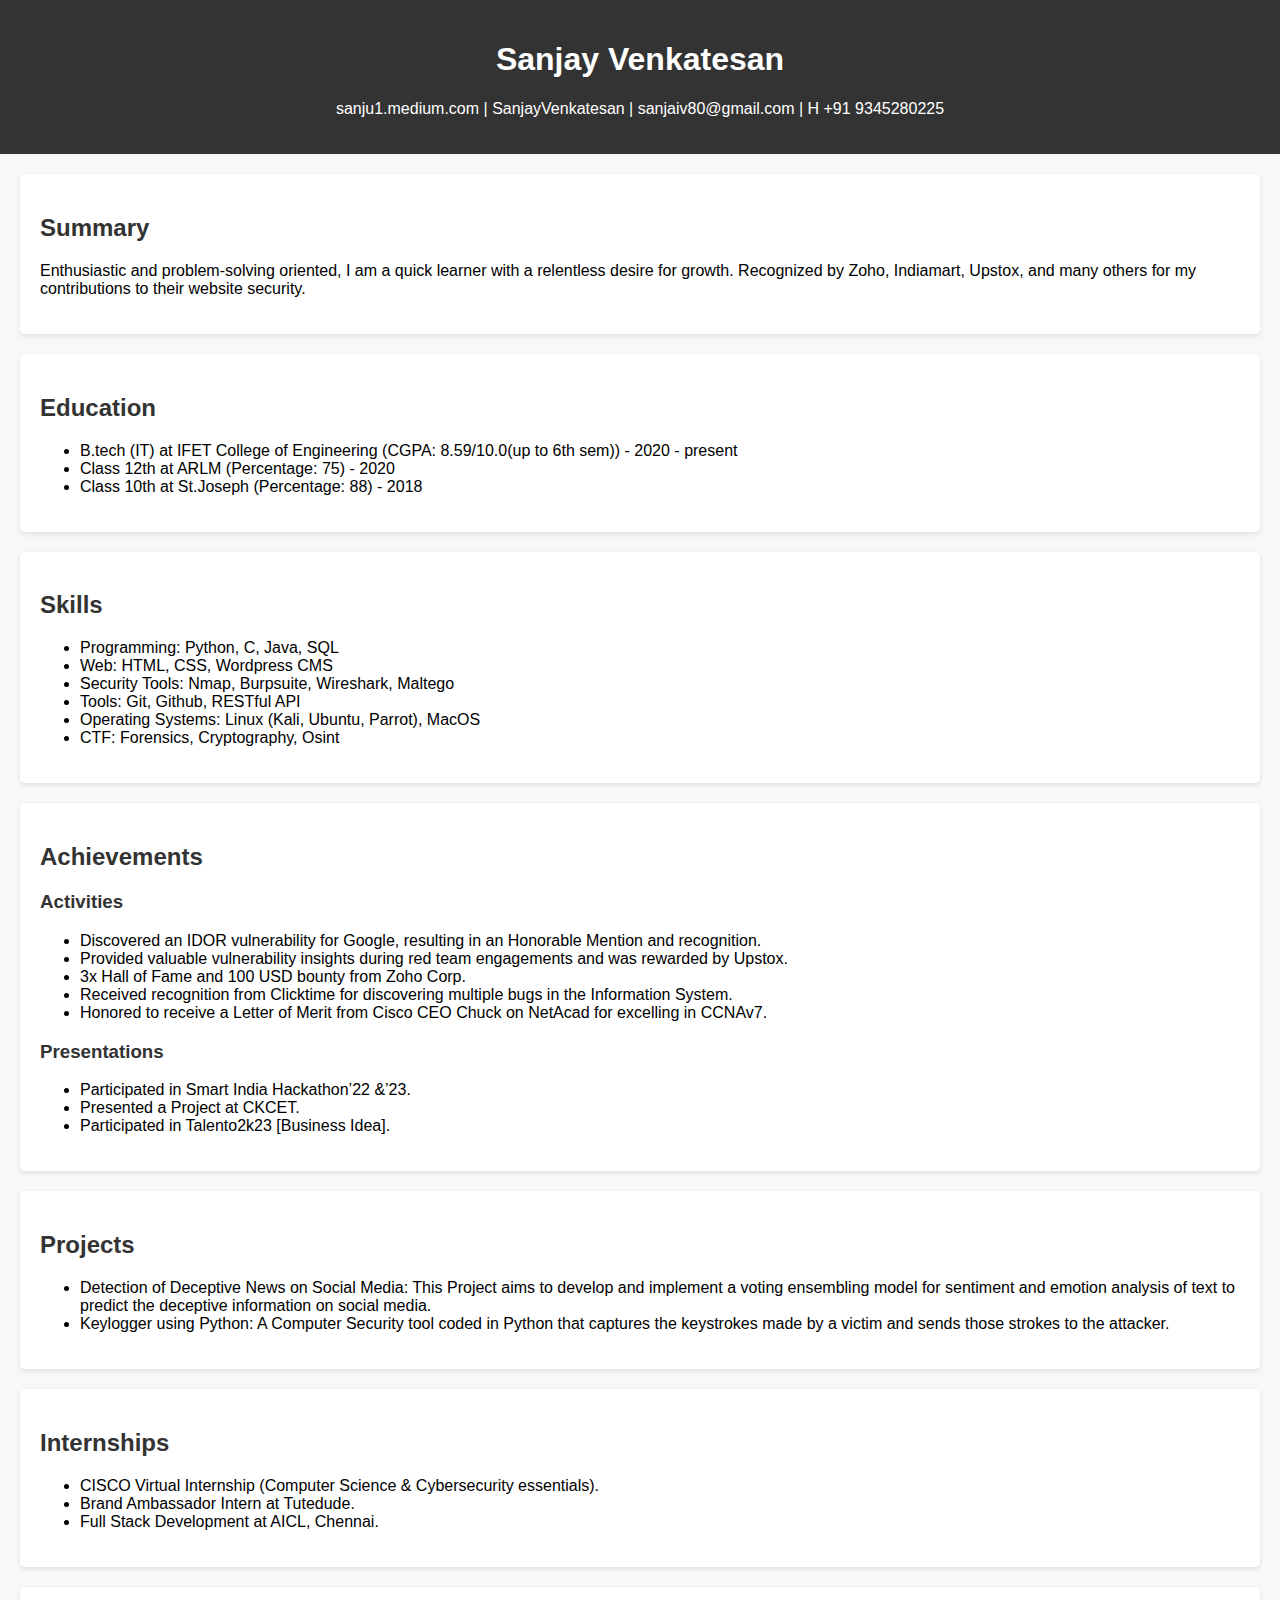
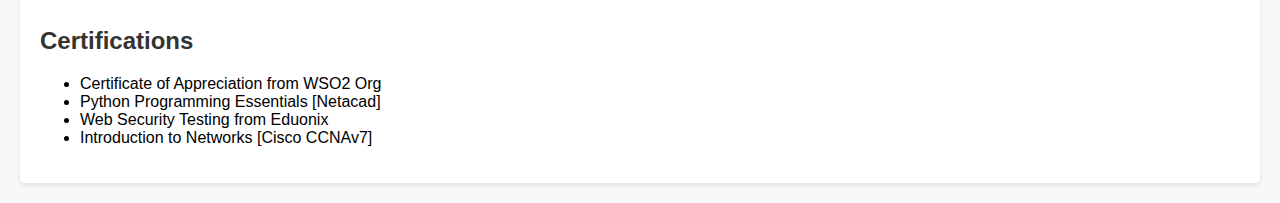
==== index.html @ ccb1d765 "Create index.html" ====
<!DOCTYPE html>
<html lang="en">

<head>
    <meta charset="UTF-8">
    <meta name="viewport" content="width=device-width, initial-scale=1.0">
    <title>Sanjay Venkatesan - Personal Website</title>
    <style>
        body {
            font-family: Arial, sans-serif;
            margin: 0;
            padding: 0;
            background-color: #f8f8f8;
        }

        header {
            background-color: #333;
            color: #fff;
            padding: 20px 0;
            text-align: center;
        }

        section {
            padding: 20px;
            margin: 20px;
            background-color: #fff;
            border-radius: 5px;
            box-shadow: 0 2px 5px rgba(0, 0, 0, 0.1);
        }

        h2 {
            color: #333;
        }

        .contact-info {
            list-style-type: none;
            padding: 0;
        }

        .achievement {
            margin-bottom: 10px;
        }

        .achievement h3 {
            color: #333;
        }
    </style>
</head>

<body>
    <header>
        <h1>Sanjay Venkatesan</h1>
        <p>sanju1.medium.com | SanjayVenkatesan | sanjaiv80@gmail.com | H +91 9345280225</p>
    </header>

    <section>
        <h2>Summary</h2>
        <p>Enthusiastic and problem-solving oriented, I am a quick learner with a relentless desire for growth. Recognized by Zoho, Indiamart, Upstox, and many others for my contributions to their website security.</p>
    </section>

    <section>
        <h2>Education</h2>
        <ul>
            <li>B.tech (IT) at IFET College of Engineering (CGPA: 8.59/10.0(up to 6th sem)) - 2020 - present</li>
            <li>Class 12th at ARLM (Percentage: 75) - 2020</li>
            <li>Class 10th at St.Joseph (Percentage: 88) - 2018</li>
        </ul>
    </section>

    <section>
        <h2>Skills</h2>
        <ul>
            <li>Programming: Python, C, Java, SQL</li>
            <li>Web: HTML, CSS, Wordpress CMS</li>
            <li>Security Tools: Nmap, Burpsuite, Wireshark, Maltego</li>
            <li>Tools: Git, Github, RESTful API</li>
            <li>Operating Systems: Linux (Kali, Ubuntu, Parrot), MacOS</li>
            <li>CTF: Forensics, Cryptography, Osint</li>
        </ul>
    </section>

    <section>
        <h2>Achievements</h2>
        <div class="achievement">
            <h3>Activities</h3>
            <ul>
                <li>Discovered an IDOR vulnerability for Google, resulting in an Honorable Mention and recognition.</li>
                <li>Provided valuable vulnerability insights during red team engagements and was rewarded by Upstox.</li>
                <li>3x Hall of Fame and 100 USD bounty from Zoho Corp.</li>
                <li>Received recognition from Clicktime for discovering multiple bugs in the Information System.</li>
                <li>Honored to receive a Letter of Merit from Cisco CEO Chuck on NetAcad for excelling in CCNAv7.</li>
            </ul>
        </div>
        <div class="achievement">
            <h3>Presentations</h3>
            <ul>
                <li>Participated in Smart India Hackathon’22 &’23.</li>
                <li>Presented a Project at CKCET.</li>
                <li>Participated in Talento2k23 [Business Idea].</li>
            </ul>
        </div>
    </section>

    <section>
        <h2>Projects</h2>
        <ul>
            <li>Detection of Deceptive News on Social Media: This Project aims to develop and implement a voting ensembling model for sentiment and emotion analysis of text to predict the deceptive information on social media.</li>
            <li>Keylogger using Python: A Computer Security tool coded in Python that captures the keystrokes made by a victim and sends those strokes to the attacker.</li>
        </ul>
    </section>

    <section>
        <h2>Internships</h2>
        <ul>
            <li>CISCO Virtual Internship (Computer Science & Cybersecurity essentials).</li>
            <li>Brand Ambassador Intern at Tutedude.</li>
            <li>Full Stack Development at AICL, Chennai.</li>
        </ul>
    </section>

    <section>
        <h2>Certifications</h2>
        <ul>
            <li>Certificate of Appreciation from WSO2 Org</li>
            <li>Python Programming Essentials [Netacad]</li>
            <li>Web Security Testing from Eduonix</li>
            <li>Introduction to Networks [Cisco CCNAv7]</li>
        </ul>
    </section>
</body>

</html>
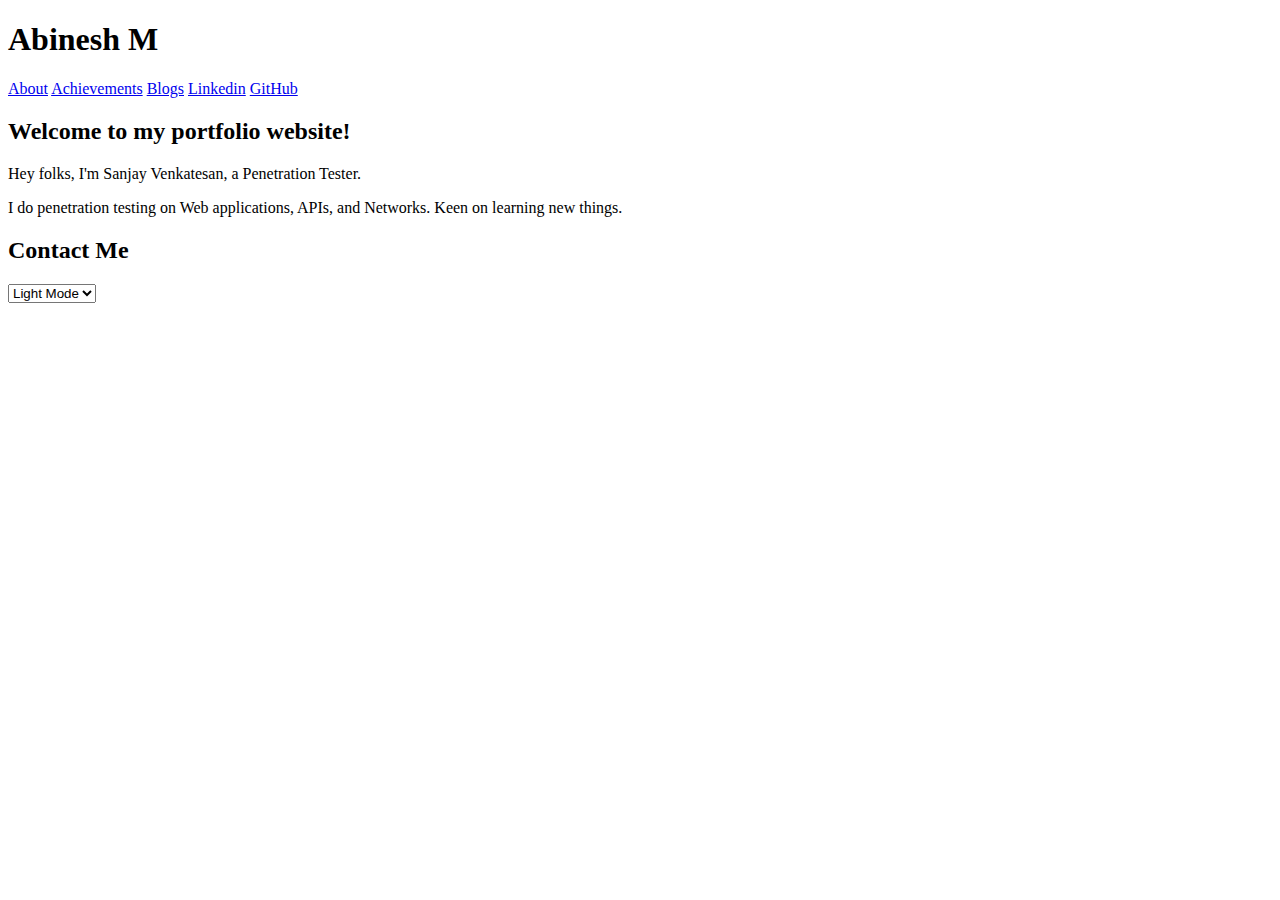
==== commit 7b38f2b7: "Update index.html" ====
--- a/index.html
+++ b/index.html
@@ -1,132 +1,42 @@
 <!DOCTYPE html>
 <html lang="en">
+<head>
+  <meta charset="UTF-8">
+  <meta name="viewport" content="width=device-width, initial-scale=1.0">
+  <title>Abinesh M Portfolio</title>
+  <link rel="stylesheet" href="style.css">
+</head>
+<body>
+  <header>
+    <h1>Abinesh M</h1>
+    <nav>
+      <a href="about.html">About</a>
+      <a href="achievements.html">Achievements</a>
+      <a href="https://sanju1.medium.com">Blogs</a>
+      <a href="https://www.linkedin.com/in/sanjay-venkatesan-5a478220b/">Linkedin</a>
+      <a href="https://github.com/sanjayvenkatesan1?tab=repositories">GitHub</a>
+    </nav>
+  </header>
 
-<head>
-    <meta charset="UTF-8">
-    <meta name="viewport" content="width=device-width, initial-scale=1.0">
-    <title>Sanjay Venkatesan - Personal Website</title>
-    <style>
-        body {
-            font-family: Arial, sans-serif;
-            margin: 0;
-            padding: 0;
-            background-color: #f8f8f8;
-        }
+  <main>
+    <section class="intro">
+      <h2>Welcome to my portfolio website!</h2>
+      <p>Hey folks, I'm Sanjay Venkatesan, a Penetration Tester.</p>
+      <p>I do penetration testing on Web applications, APIs, and Networks. Keen on learning new things.</p>
+    </section>
+    <section class="contact">
+      <h2>Contact Me</h2>
+      </section>
+  </main>
 
-        header {
-            background-color: #333;
-            color: #fff;
-            padding: 20px 0;
-            text-align: center;
-        }
+  <footer>
+    <select id="color-mode">
+      <option value="light">Light Mode</option>
+      <option value="dark">Dark Mode</option>
+    </select>
+  </footer>
 
-        section {
-            padding: 20px;
-            margin: 20px;
-            background-color: #fff;
-            border-radius: 5px;
-            box-shadow: 0 2px 5px rgba(0, 0, 0, 0.1);
-        }
+  <script src="script.js"></script>
+</body>
+</html>
 
-        h2 {
-            color: #333;
-        }
-
-        .contact-info {
-            list-style-type: none;
-            padding: 0;
-        }
-
-        .achievement {
-            margin-bottom: 10px;
-        }
-
-        .achievement h3 {
-            color: #333;
-        }
-    </style>
-</head>
-
-<body>
-    <header>
-        <h1>Sanjay Venkatesan</h1>
-        <p>sanju1.medium.com | SanjayVenkatesan | sanjaiv80@gmail.com | H +91 9345280225</p>
-    </header>
-
-    <section>
-        <h2>Summary</h2>
-        <p>Enthusiastic and problem-solving oriented, I am a quick learner with a relentless desire for growth. Recognized by Zoho, Indiamart, Upstox, and many others for my contributions to their website security.</p>
-    </section>
-
-    <section>
-        <h2>Education</h2>
-        <ul>
-            <li>B.tech (IT) at IFET College of Engineering (CGPA: 8.59/10.0(up to 6th sem)) - 2020 - present</li>
-            <li>Class 12th at ARLM (Percentage: 75) - 2020</li>
-            <li>Class 10th at St.Joseph (Percentage: 88) - 2018</li>
-        </ul>
-    </section>
-
-    <section>
-        <h2>Skills</h2>
-        <ul>
-            <li>Programming: Python, C, Java, SQL</li>
-            <li>Web: HTML, CSS, Wordpress CMS</li>
-            <li>Security Tools: Nmap, Burpsuite, Wireshark, Maltego</li>
-            <li>Tools: Git, Github, RESTful API</li>
-            <li>Operating Systems: Linux (Kali, Ubuntu, Parrot), MacOS</li>
-            <li>CTF: Forensics, Cryptography, Osint</li>
-        </ul>
-    </section>
-
-    <section>
-        <h2>Achievements</h2>
-        <div class="achievement">
-            <h3>Activities</h3>
-            <ul>
-                <li>Discovered an IDOR vulnerability for Google, resulting in an Honorable Mention and recognition.</li>
-                <li>Provided valuable vulnerability insights during red team engagements and was rewarded by Upstox.</li>
-                <li>3x Hall of Fame and 100 USD bounty from Zoho Corp.</li>
-                <li>Received recognition from Clicktime for discovering multiple bugs in the Information System.</li>
-                <li>Honored to receive a Letter of Merit from Cisco CEO Chuck on NetAcad for excelling in CCNAv7.</li>
-            </ul>
-        </div>
-        <div class="achievement">
-            <h3>Presentations</h3>
-            <ul>
-                <li>Participated in Smart India Hackathon’22 &’23.</li>
-                <li>Presented a Project at CKCET.</li>
-                <li>Participated in Talento2k23 [Business Idea].</li>
-            </ul>
-        </div>
-    </section>
-
-    <section>
-        <h2>Projects</h2>
-        <ul>
-            <li>Detection of Deceptive News on Social Media: This Project aims to develop and implement a voting ensembling model for sentiment and emotion analysis of text to predict the deceptive information on social media.</li>
-            <li>Keylogger using Python: A Computer Security tool coded in Python that captures the keystrokes made by a victim and sends those strokes to the attacker.</li>
-        </ul>
-    </section>
-
-    <section>
-        <h2>Internships</h2>
-        <ul>
-            <li>CISCO Virtual Internship (Computer Science & Cybersecurity essentials).</li>
-            <li>Brand Ambassador Intern at Tutedude.</li>
-            <li>Full Stack Development at AICL, Chennai.</li>
-        </ul>
-    </section>
-
-    <section>
-        <h2>Certifications</h2>
-        <ul>
-            <li>Certificate of Appreciation from WSO2 Org</li>
-            <li>Python Programming Essentials [Netacad]</li>
-            <li>Web Security Testing from Eduonix</li>
-            <li>Introduction to Networks [Cisco CCNAv7]</li>
-        </ul>
-    </section>
-</body>
-
-</html>
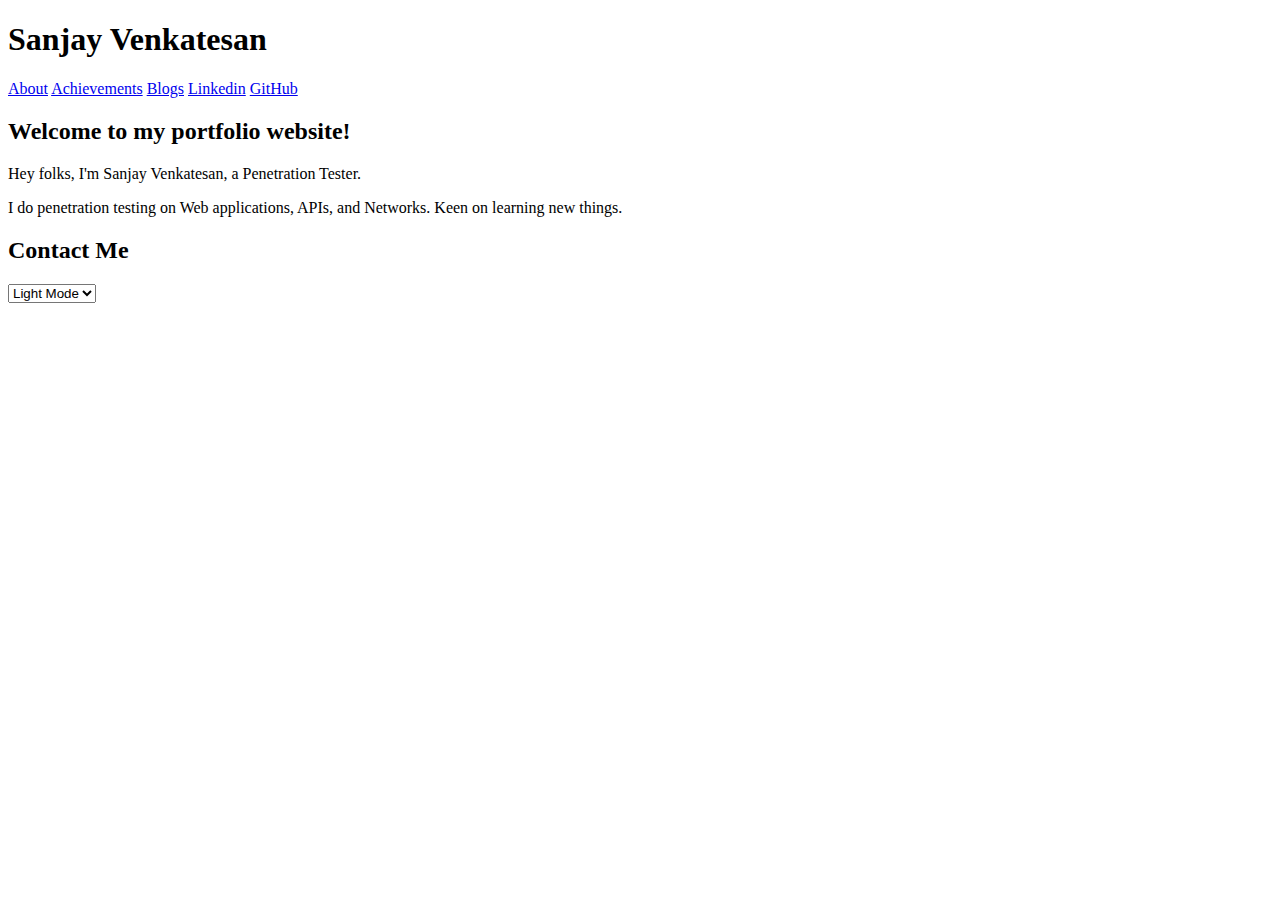
==== commit 2dba422c: "Update index.html" ====
--- a/index.html
+++ b/index.html
@@ -3,12 +3,12 @@
 <head>
   <meta charset="UTF-8">
   <meta name="viewport" content="width=device-width, initial-scale=1.0">
-  <title>Abinesh M Portfolio</title>
-  <link rel="stylesheet" href="style.css">
+  <title>Sanjay Venkatesan Portfolio</title>
+  <link rel="stylesheet" href="/css/style.css">
 </head>
 <body>
   <header>
-    <h1>Abinesh M</h1>
+    <h1>Sanjay Venkatesan</h1>
     <nav>
       <a href="about.html">About</a>
       <a href="achievements.html">Achievements</a>
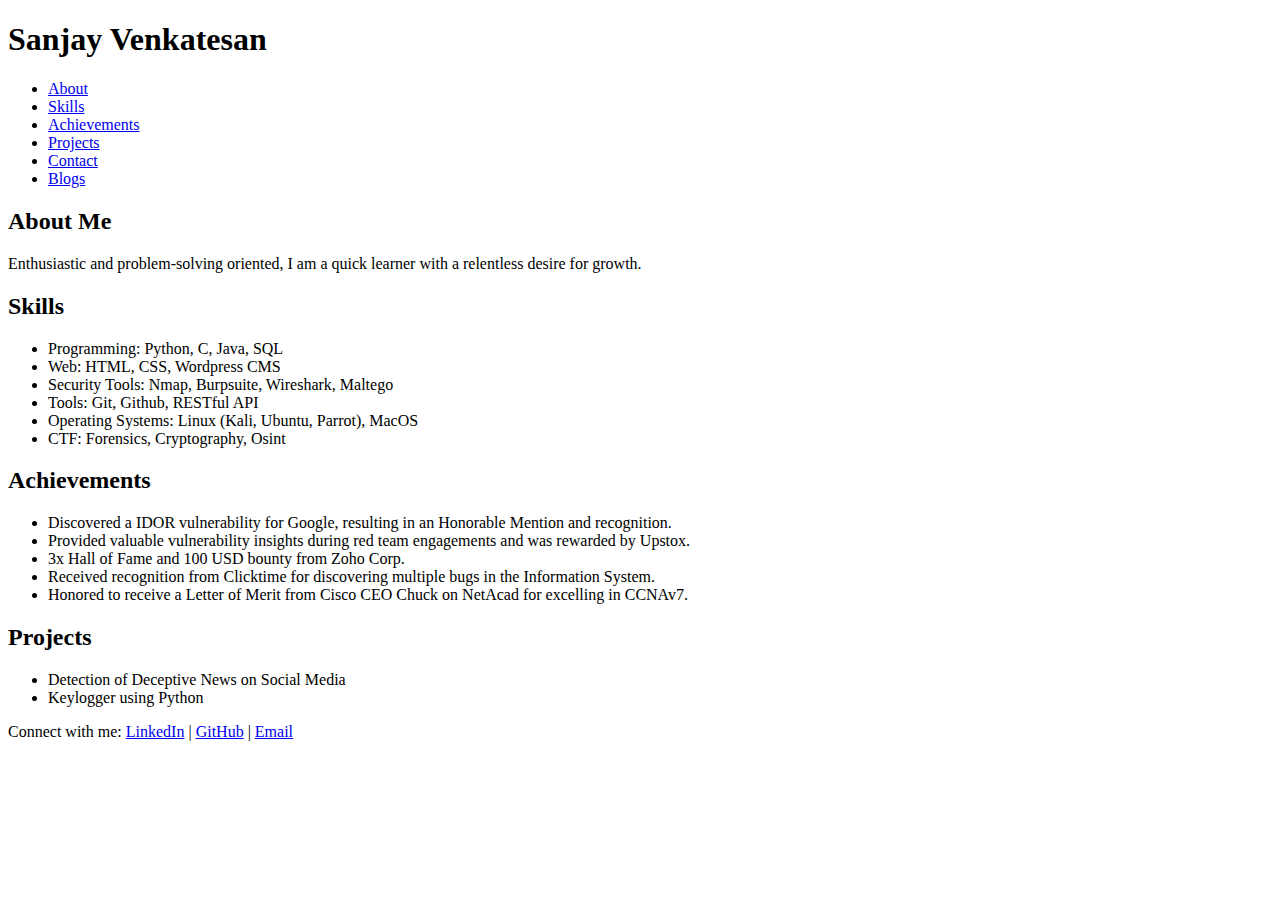
==== commit ce5b3614: "Update index.html" ====
--- a/index.html
+++ b/index.html
@@ -1,42 +1,82 @@
 <!DOCTYPE html>
 <html lang="en">
+
 <head>
-  <meta charset="UTF-8">
-  <meta name="viewport" content="width=device-width, initial-scale=1.0">
-  <title>Sanjay Venkatesan Portfolio</title>
-  <link rel="stylesheet" href="/css/style.css">
+    <meta charset="UTF-8">
+    <meta name="viewport" content="width=device-width, initial-scale=1.0">
+    <title>Sanjay Venkatesan - Portfolio</title>
+    <link rel="stylesheet" href="styles.css">
 </head>
+
 <body>
-  <header>
-    <h1>Sanjay Venkatesan</h1>
-    <nav>
-      <a href="about.html">About</a>
-      <a href="achievements.html">Achievements</a>
-      <a href="https://sanju1.medium.com">Blogs</a>
-      <a href="https://www.linkedin.com/in/sanjay-venkatesan-5a478220b/">Linkedin</a>
-      <a href="https://github.com/sanjayvenkatesan1?tab=repositories">GitHub</a>
-    </nav>
-  </header>
+    <header>
+        <div class="container">
+            <h1>Sanjay Venkatesan</h1>
+            <nav>
+                <ul>
+                    <li><a href="#about">About</a></li>
+                    <li><a href="#skills">Skills</a></li>
+                    <li><a href="#achievements">Achievements</a></li>
+                    <li><a href="#projects">Projects</a></li>
+                    <li><a href="contact.html">Contact</a></li>
+                    <li><a href="blogs.html">Blogs</a></li>
+                </ul>
+            </nav>
+        </div>
+    </header>
+    
+    <main>
+        <section id="about">
+            <div class="container">
+                <h2>About Me</h2>
+                <p>Enthusiastic and problem-solving oriented, I am a quick learner with a relentless desire for growth.</p>
+            </div>
+        </section>
+        
+        <section id="skills">
+            <div class="container">
+                <h2>Skills</h2>
+                <ul>
+                    <li>Programming: Python, C, Java, SQL</li>
+                    <li>Web: HTML, CSS, Wordpress CMS</li>
+                    <li>Security Tools: Nmap, Burpsuite, Wireshark, Maltego</li>
+                    <li>Tools: Git, Github, RESTful API</li>
+                    <li>Operating Systems: Linux (Kali, Ubuntu, Parrot), MacOS</li>
+                    <li>CTF: Forensics, Cryptography, Osint</li>
+                </ul>
+            </div>
+        </section>
 
-  <main>
-    <section class="intro">
-      <h2>Welcome to my portfolio website!</h2>
-      <p>Hey folks, I'm Sanjay Venkatesan, a Penetration Tester.</p>
-      <p>I do penetration testing on Web applications, APIs, and Networks. Keen on learning new things.</p>
-    </section>
-    <section class="contact">
-      <h2>Contact Me</h2>
-      </section>
-  </main>
+        <section id="achievements">
+            <div class="container">
+                <h2>Achievements</h2>
+                <ul>
+                    <li>Discovered a IDOR vulnerability for Google, resulting in an Honorable Mention and recognition.</li>
+                    <li>Provided valuable vulnerability insights during red team engagements and was rewarded by Upstox.</li>
+                    <li>3x Hall of Fame and 100 USD bounty from Zoho Corp.</li>
+                    <li>Received recognition from Clicktime for discovering multiple bugs in the Information System.</li>
+                    <li>Honored to receive a Letter of Merit from Cisco CEO Chuck on NetAcad for excelling in CCNAv7.</li>
+                </ul>
+                <!-- You can add snaps of your bounties here -->
+            </div>
+        </section>
 
-  <footer>
-    <select id="color-mode">
-      <option value="light">Light Mode</option>
-      <option value="dark">Dark Mode</option>
-    </select>
-  </footer>
+        <section id="projects">
+            <div class="container">
+                <h2>Projects</h2>
+                <ul>
+                    <li>Detection of Deceptive News on Social Media</li>
+                    <li>Keylogger using Python</li>
+                </ul>
+            </div>
+        </section>
+    </main>
+    
+    <footer>
+        <div class="container">
+            <p>Connect with me: <a href="https://www.linkedin.com/in/SanjayVenkatesan">LinkedIn</a> | <a href="https://github.com/SanjayVenkatesan">GitHub</a> | <a href="mailto:sanjaiv80@gmail.com">Email</a></p>
+        </div>
+    </footer>
+</body>
 
-  <script src="script.js"></script>
-</body>
 </html>
-
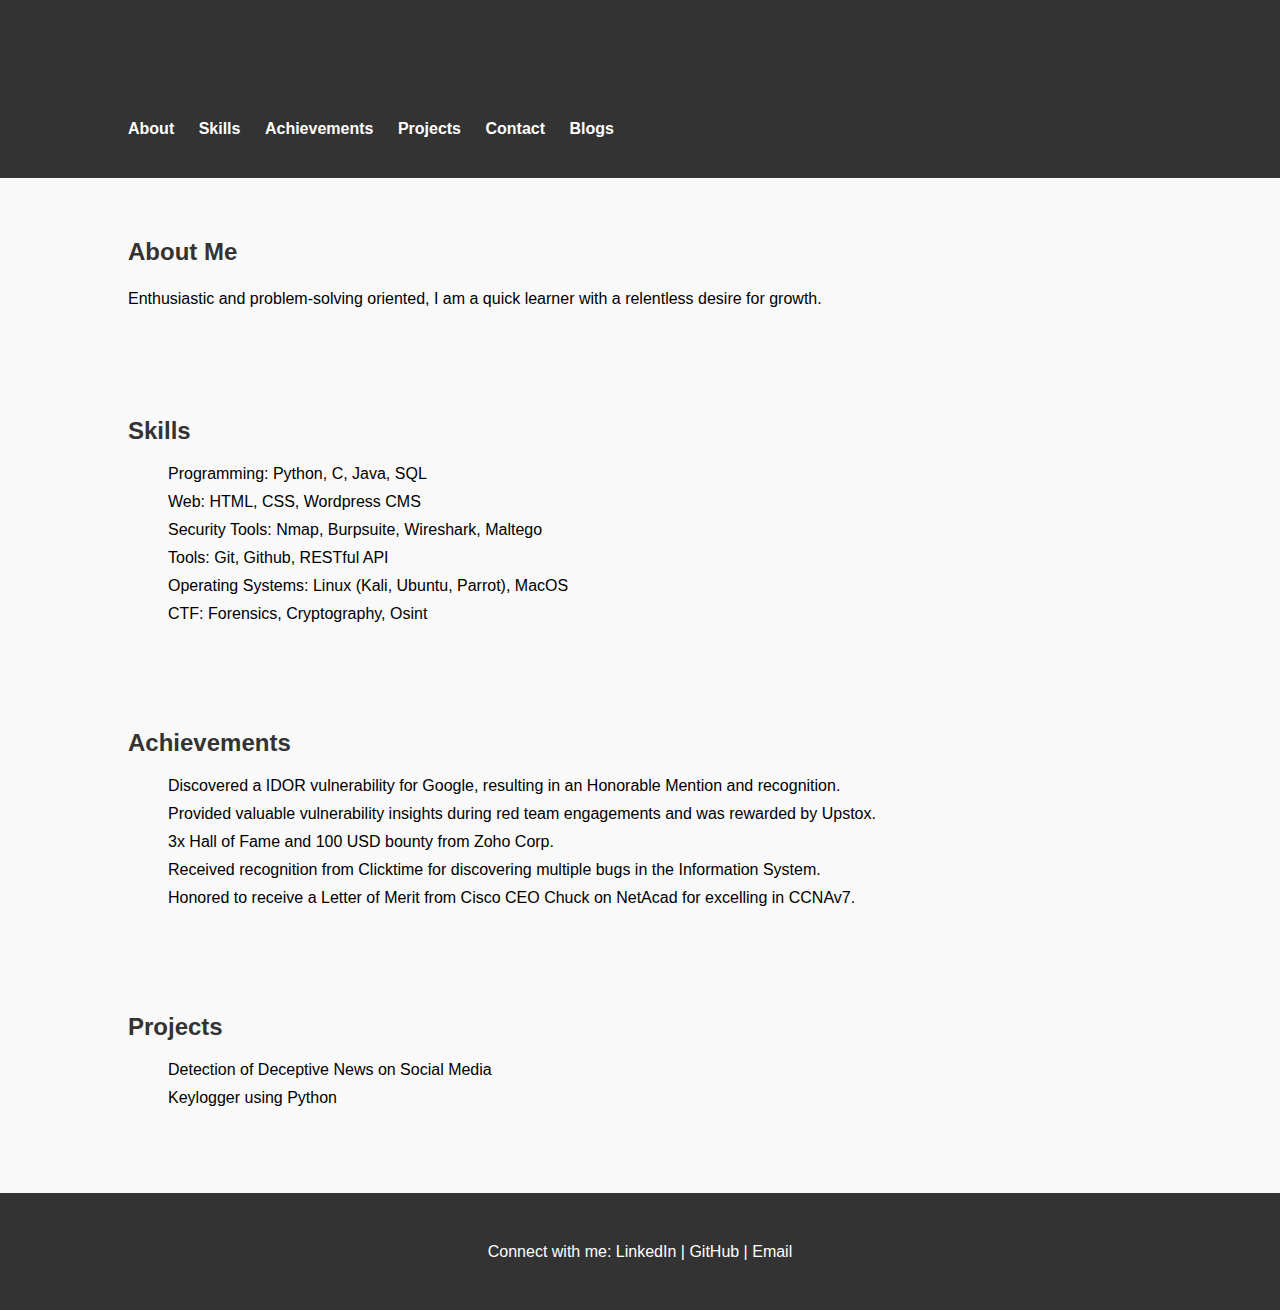
==== commit 277de972: "Update index.html" ====
--- a/index.html
+++ b/index.html
@@ -5,7 +5,7 @@
     <meta charset="UTF-8">
     <meta name="viewport" content="width=device-width, initial-scale=1.0">
     <title>Sanjay Venkatesan - Portfolio</title>
-    <link rel="stylesheet" href="styles.css">
+    <link rel="stylesheet" href="css/styles.css">
 </head>
 
 <body>
--- a/css/styles.css
+++ b/css/styles.css
@@ -0,0 +1,76 @@
+/* Stylesheet for all pages */
+
+body {
+    font-family: 'Arial', sans-serif;
+    margin: 0;
+    padding: 0;
+    background-color: #f9f9f9;
+}
+
+.container {
+    width: 80%;
+    margin: 0 auto;
+    padding: 20px;
+}
+
+header {
+    background-color: #333;
+    color: #fff;
+    padding: 20px 0;
+}
+
+header nav ul {
+    list-style-type: none;
+    padding: 0;
+    margin: 0;
+}
+
+header nav ul li {
+    display: inline;
+    margin-right: 20px;
+}
+
+header nav ul li a {
+    color: #fff;
+    text-decoration: none;
+    font-weight: bold;
+}
+
+main {
+    padding: 20px 0;
+}
+
+section {
+    margin-bottom: 30px;
+}
+
+footer {
+    background-color: #333;
+    color: #fff;
+    text-align: center;
+    padding: 10px 0;
+}
+
+footer a {
+    color: #fff;
+    text-decoration: none;
+}
+
+h1, h2 {
+    color: #333;
+}
+
+ul {
+    list-style-type: none;
+}
+
+ul li {
+    margin-bottom: 10px;
+}
+
+.container p {
+    line-height: 1.6;
+}
+
+
+
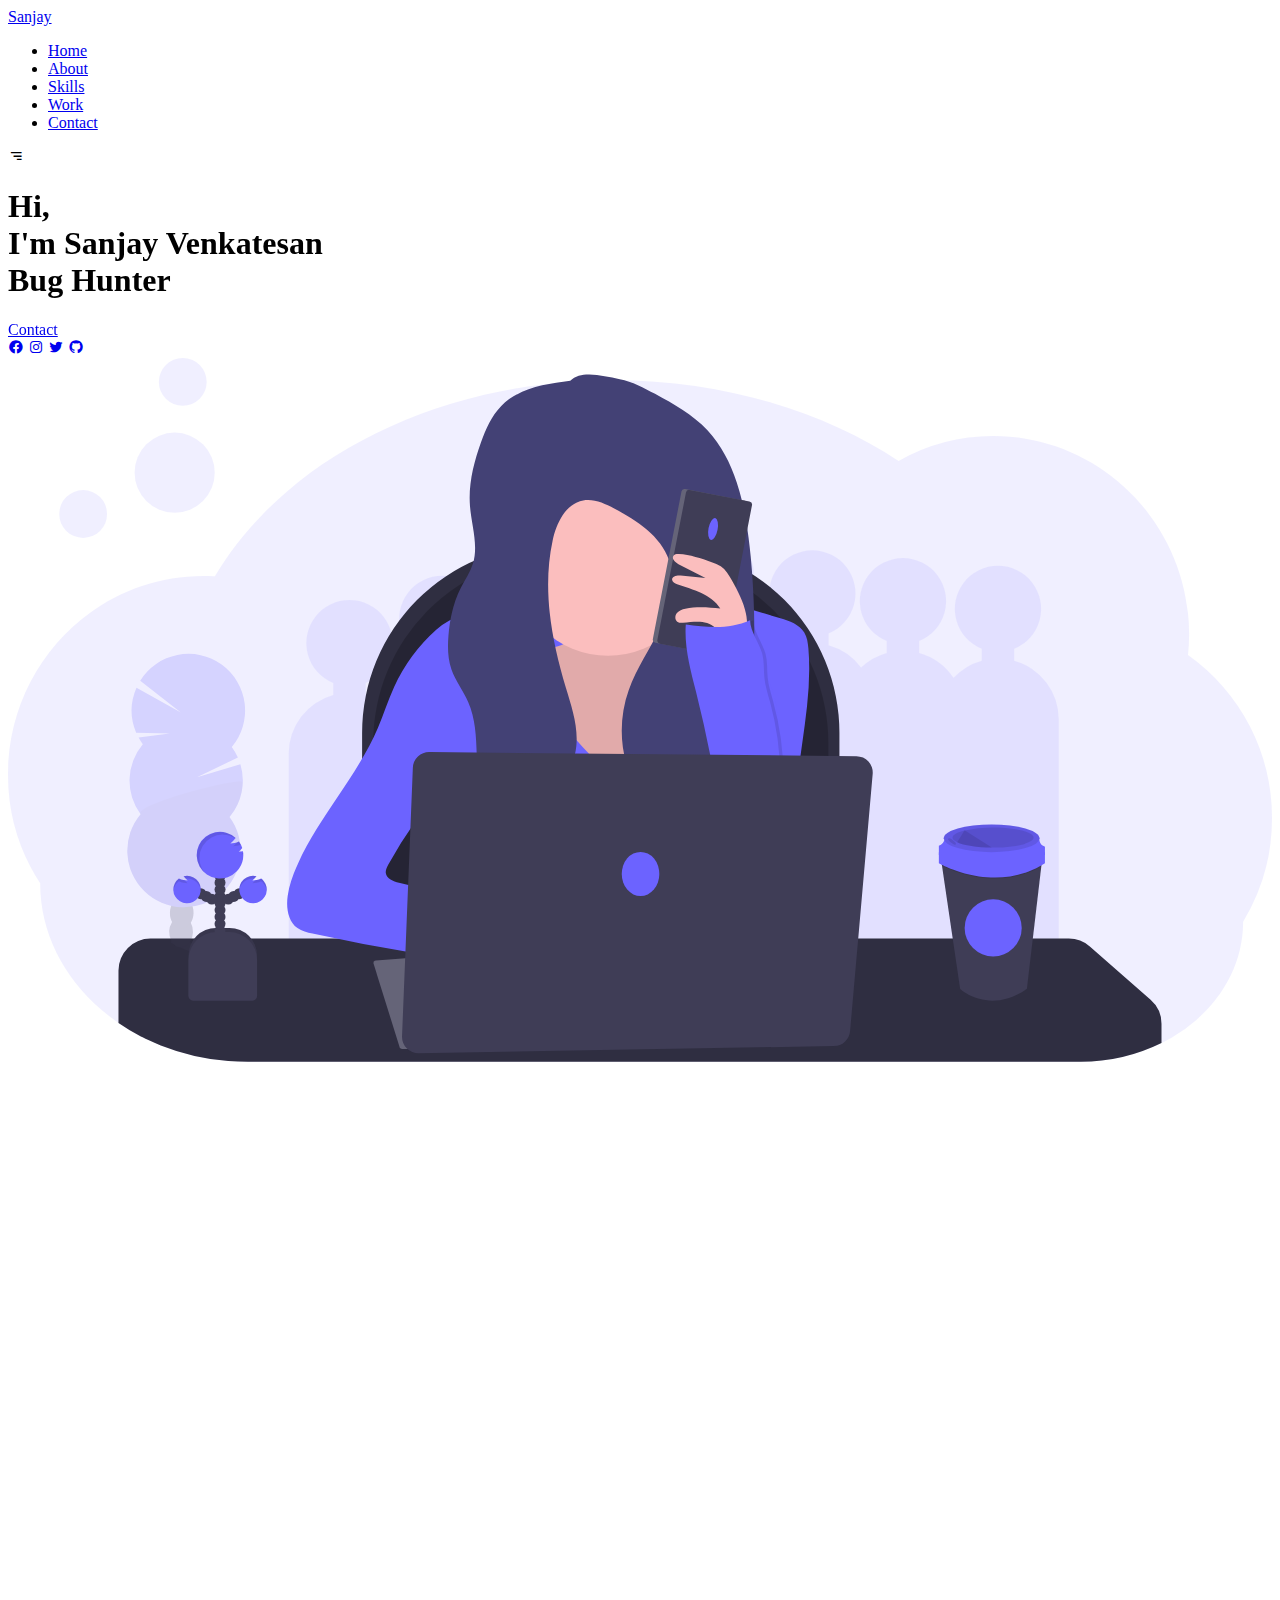
==== commit 6322f1a5: "Update index.html" ====
--- a/index.html
+++ b/index.html
@@ -1,82 +1,1106 @@
 <!DOCTYPE html>
 <html lang="en">
-
-<head>
-    <meta charset="UTF-8">
-    <meta name="viewport" content="width=device-width, initial-scale=1.0">
-    <title>Sanjay Venkatesan - Portfolio</title>
-    <link rel="stylesheet" href="css/styles.css">
-</head>
-
-<body>
-    <header>
-        <div class="container">
-            <h1>Sanjay Venkatesan</h1>
-            <nav>
-                <ul>
-                    <li><a href="#about">About</a></li>
-                    <li><a href="#skills">Skills</a></li>
-                    <li><a href="#achievements">Achievements</a></li>
-                    <li><a href="#projects">Projects</a></li>
-                    <li><a href="contact.html">Contact</a></li>
-                    <li><a href="blogs.html">Blogs</a></li>
-                </ul>
-            </nav>
+  <head>
+    <meta charset="UTF-8" />
+    <meta http-equiv="X-UA-Compatible" content="IE=edge" />
+    <meta name="viewport" content="width=device-width, initial-scale=1.0" />
+    <title>Sanjay Venkatesan Portfolio</title>
+    <link rel="stylesheet" href="./assets/css/styles.css" />
+    <link
+      rel="stylesheet"
+      href="https://unpkg.com/boxicons@latest/css/boxicons.min.css"
+    />
+    <link href="https://unpkg.com/aos@2.3.1/dist/aos.css" rel="stylesheet" />
+  </head>
+  <body>
+    <!-- Header Section -->
+    <header class="header">
+      <nav class="nav bd_grid">
+        <div>
+          <a href="#" class="nav_logo">Sanjay</a>
         </div>
+
+        <div class="nav_menu" id="nav_menu">
+          <ul class="nav_list">
+            <li class="nav_items">
+              <a href="#home" class="nav_link active">Home</a>
+            </li>
+            <li class="nav_items">
+              <a href="#about" class="nav_link active">About</a>
+            </li>
+            <li class="nav_items">
+              <a href="#skills" class="nav_link active">Skills</a>
+            </li>
+            <li class="nav_items">
+              <a href="#work" class="nav_link active">Work</a>
+            </li>
+            <li class="nav_items">
+              <a href="#contact" class="nav_link active">Contact</a>
+            </li>
+          </ul>
+        </div>
+
+        <div class="nav_toggle" id="nav_toggle">
+          <i class="bx bx-menu-alt-right"></i>
+        </div>
+      </nav>
     </header>
-    
-    <main>
-        <section id="about">
-            <div class="container">
-                <h2>About Me</h2>
-                <p>Enthusiastic and problem-solving oriented, I am a quick learner with a relentless desire for growth.</p>
+
+    <main class="main">
+      <!-- HOME SECTION -->
+      <section class="home bd_grid" id="home">
+        <div class="home_data" data-aos="fade-down">
+          <h1 class="home_title">
+            Hi, <br />I'm <span class="home_title-color">Sanjay Venkatesan</span
+            ><br />Bug Hunter
+          </h1>
+          <a href="#contact" class="button"> Contact</a>
+        </div>
+
+        <div class="home_social">
+          <a href="#" class="home_social-icon" data-aos="fade-down"
+            ><i class="bx bxl-facebook-circle"></i
+          ></a>
+          <a
+            href="#"
+            class="home_social-icon"
+            data-aos="fade-down"
+            data-aos-delay="250"
+            ><i class="bx bxl-instagram"></i
+          ></a>
+          <a
+            href="#"
+            class="home_social-icon"
+            data-aos="fade-down"
+            data-aos-delay="300"
+            ><i class="bx bxl-twitter"></i
+          ></a>
+          <a
+            href="#"
+            class="home_social-icon"
+            data-aos="fade-down"
+            data-aos-delay="350"
+            ><i class="bx bxl-github"></i
+          ></a>
+        </div>
+
+        <div class="home_img" data-aos="fade-down" data-aos-delay="500">
+          <svg
+            id="a154b3ae-224e-4b43-86b8-0ffeb27982c5"
+            data-name="Layer 1"
+            xmlns="http://www.w3.org/2000/svg"
+            viewBox="0 0 1144 637"
+          >
+            <title>working remotely</title>
+            <path
+              d="M1172,547.81a180.56,180.56,0,0,1-26.12,93.88c0,34.62-16.14,66-42.32,88.87a144.74,144.74,0,0,1-21.08,15.28c-.3.19-.61.37-.92.55-.56.33-1.12.66-1.69,1l-.53.31h0c-2.39,1.35-4.83,2.65-7.32,3.87a165.67,165.67,0,0,1-73.76,17H245.17q-9,0-17.84-.72a211.15,211.15,0,0,1-61.06-14.14q-5.72-2.26-11.22-4.86-2.62-1.23-5.19-2.53c-1.07-.54-2.14-1.1-3.2-1.66A190.5,190.5,0,0,1,128,733.32a183.89,183.89,0,0,1-15.8-12.12C78.17,692,57.12,651.59,57.12,607A180.5,180.5,0,0,1,28,508.32c0-99.14,79.24-179.51,177-179.51,3,0,6,.09,9,.25.43,0,.85,0,1.28.06,16.48-28.09,38.51-53.9,65-76.62,72.24-61.9,177.82-100.92,295.43-100.92,98.82,0,189.15,27.55,258.34,73.07A174.18,174.18,0,0,1,920,202.1c97.74,0,177,80.37,177,179.51a184.9,184.9,0,0,1-1,18.78A180,180,0,0,1,1172,547.81Z"
+              transform="translate(-28 -131.5)"
+              fill="#6c63ff"
+              opacity="0.1"
+            />
+            <path
+              d="M938.69,405.47V394.74a39.05,39.05,0,1,0-29.38,0v10.73A55,55,0,0,0,883.77,421a55.08,55.08,0,0,0-31.08-22.52V387.74a39.05,39.05,0,1,0-29.38,0v10.73a55,55,0,0,0-23.21,13.16,55.08,55.08,0,0,0-29.41-20.16V380.74a39.05,39.05,0,1,0-29.38,0v10.73a55,55,0,0,0-26,16.06,55.09,55.09,0,0,0-36.57-33.06V363.74a39.05,39.05,0,1,0-29.38,0v10.73a55,55,0,0,0-40,47.77,54.62,54.62,0,0,0-16.57-7.77V403.74a39.05,39.05,0,1,0-29.38,0v10.73a55.18,55.18,0,0,0-34.66,28.7,54.58,54.58,0,0,0-15-6.7V425.74a39.05,39.05,0,1,0-29.38,0v10.73a54.29,54.29,0,0,0-14.21,6.22,55.14,55.14,0,0,0-34.41-28.22V403.74a39.05,39.05,0,1,0-29.38,0v10.73a55.1,55.1,0,0,0-35.87,31.36,55,55,0,0,0-18.75-9.36V425.74a39.05,39.05,0,1,0-29.38,0v10.73a55,55,0,0,0-40.31,53v248H392v-22h52v22H554v-22h79v-40h68v17h82v7h86v7H979v-248A55,55,0,0,0,938.69,405.47Z"
+              transform="translate(-28 -131.5)"
+              fill="#6c63ff"
+              opacity="0.1"
+            />
+            <path
+              d="M490.78,169h91.43A170.28,170.28,0,0,1,752.5,339.28V570a0,0,0,0,1,0,0h-432a0,0,0,0,1,0,0V339.28A170.28,170.28,0,0,1,490.78,169Z"
+              fill="#2f2e41"
+            />
+            <path
+              d="M500.78,178.28h71.43A170.28,170.28,0,0,1,742.5,348.56V560.71a0,0,0,0,1,0,0h-412a0,0,0,0,1,0,0V348.56A170.28,170.28,0,0,1,500.78,178.28Z"
+              opacity="0.2"
+            />
+            <path
+              d="M1072,734.09v17.46a165.67,165.67,0,0,1-73.76,17H245.17q-9,0-17.84-.72a211.15,211.15,0,0,1-61.06-14.14q-5.72-2.26-11.22-4.86-2.62-1.23-5.19-2.53c-1.07-.54-2.14-1.1-3.2-1.66A190.5,190.5,0,0,1,128,733.32V685.9A28.9,28.9,0,0,1,156.9,657H988.13a28.9,28.9,0,0,1,19,7.17l55,48.2A28.87,28.87,0,0,1,1072,734.09Z"
+              transform="translate(-28 -131.5)"
+              fill="#2f2e41"
+            />
+            <path
+              d="M510.67,357.31q-32.71,2.16-65.17,7c-6.15.92-12.39,1.94-18,4.66a52.8,52.8,0,0,0-11.94,8.56,157.38,157.38,0,0,0-38,51.53c-5.57,12.15-9.57,25-14.82,37.25-18.69,43.75-52.59,79.53-72.32,122.82-4.27,9.37-7.87,19.15-9.3,29.34-1.48,10.54.2,22.84,8.86,29,4,2.83,8.86,4,13.62,5a1641.51,1641.51,0,0,0,181.57,29.65c-6.61-6.38-8.82-16.27-7.95-25.41s4.46-17.78,8-26.25q-51.81-11.43-103.36-24c-5.13-1.25-11.29-3.6-11.92-8.84-.32-2.67,1-5.24,2.3-7.59a407.17,407.17,0,0,1,52.4-74c0,28.06-1.39,59.75-1.39,87.82H747.35a248,248,0,0,1-6.84-48.85C739,501.24,757.1,447.89,752.4,394.24c-.44-4.95-1.12-10.05-3.71-14.29-4.47-7.32-13.39-10.35-21.59-12.85-31.44-9.56-63.54-19.23-96.4-18.48-9.77.23-19.5,1.37-29.21,2.52C571.9,354.63,540.4,355.34,510.67,357.31Z"
+              transform="translate(-28 -131.5)"
+              fill="#6c63ff"
+            />
+            <path
+              d="M358.88,679.82l23.6,75.53a2.36,2.36,0,0,0,2.25,1.65H486l-24-88-101.06,7.77A2.36,2.36,0,0,0,358.88,679.82Z"
+              transform="translate(-28 -131.5)"
+              fill="#656478"
+            />
+            <path
+              d="M532,389.79c-4.4,2.53-9.53,3.44-14.53,4.31l-32.27,5.6c-6.28,1.09-12.89,2.33-17.73,6.48-9.9,8.47-7.76,24.06-4.76,36.74l6,25.44c4.52,19.12,9.14,38.47,18.41,55.79,16.19,30.23,45.89,52,78.55,62.49,11.67,3.75,24,6.19,36.18,4.85,23.86-2.62,44.27-19.63,56.85-40.08s18.57-44.17,24.06-67.55c5.27-22.38,10.28-45.08,9.94-68.08-.1-7.16-.82-14.64-4.64-20.71-8.37-13.33-27.34-14.33-42.89-11.87-2.42.39-4.93.81-7.26.08-7-2.18-7.16-11.79-10.16-18.46-5.67-12.58-22.49-14.81-36.24-13.67s-35.16,2.61-47.14,10.4C532.85,369,545.51,382,532,389.79Z"
+              transform="translate(-28 -131.5)"
+              fill="#fbbebe"
+            />
+            <path
+              d="M532,389.79c-4.4,2.53-9.53,3.44-14.53,4.31l-32.27,5.6c-6.28,1.09-12.89,2.33-17.73,6.48-9.9,8.47-7.76,24.06-4.76,36.74l6,25.44c4.52,19.12,9.14,38.47,18.41,55.79,16.19,30.23,45.89,52,78.55,62.49,11.67,3.75,24,6.19,36.18,4.85,23.86-2.62,44.27-19.63,56.85-40.08s18.57-44.17,24.06-67.55c5.27-22.38,10.28-45.08,9.94-68.08-.1-7.16-.82-14.64-4.64-20.71-8.37-13.33-27.34-14.33-42.89-11.87-2.42.39-4.93.81-7.26.08-7-2.18-7.16-11.79-10.16-18.46-5.67-12.58-22.49-14.81-36.24-13.67s-35.16,2.61-47.14,10.4C532.85,369,545.51,382,532,389.79Z"
+              transform="translate(-28 -131.5)"
+              opacity="0.1"
+            />
+            <path
+              d="M505.29,418.45c4.88,10.24,8.54,21.1,14.44,30.79,4.69,7.7,10.7,14.49,16.68,21.24C551.9,488,567.59,505.66,586.76,519a222.93,222.93,0,0,1,55.37-109c8.26-8.87,18.6-17.61,30.72-17.28,7.52.21,14.46,3.94,20.72,8.09,7,4.63,13.62,10,18.65,16.67,7.95,10.62,11.38,24.07,12,37.32s-1.44,26.47-3.48,39.57l-10.5,67.71c-.61,3.92-1.46,8.25-4.66,10.6a14.67,14.67,0,0,1-6,2.16c-38.17,7.43-77.51,2.61-116.4,2.23-43-.41-87.19,4.49-127.92-9.19-2.13-.72-4.34-1.55-5.78-3.26a12.06,12.06,0,0,1-2-4.31c-9.49-30.72-1.88-63.73,3.75-95.38a748.38,748.38,0,0,0,9.51-75.78c.17-2.29,25.33,2.77,28.14,4.39C496.53,398.07,501.61,410.73,505.29,418.45Z"
+              transform="translate(-28 -131.5)"
+              fill="#6c63ff"
+            />
+            <g opacity="0.2">
+              <path
+                d="M194.87,668.29c0,.46-.05.91-.1,1.35q-5.72-2.26-11.22-4.86a9.1,9.1,0,0,1-5.19-2.53c-1.07-.54-2.14-1.1-3.2-1.66a13.68,13.68,0,0,1,.81-1.46c2.06-3.26,5.19-5.3,8.64-5.19s6.44,2.34,8.29,5.71A16.87,16.87,0,0,1,194.87,668.29Z"
+                transform="translate(-28 -131.5)"
+                fill="#3f3d56"
+              />
+              <path
+                d="M195.41,651.17a16.88,16.88,0,0,1-2.51,8.48c-2.06,3.25-5.19,5.29-8.64,5.18l-.71-.05a9.1,9.1,0,0,1-5.19-2.53,12.53,12.53,0,0,1-2.39-3.12,17.55,17.55,0,0,1,.54-17.12c2.06-3.26,5.19-5.3,8.64-5.19s6.44,2.34,8.29,5.71A16.87,16.87,0,0,1,195.41,651.17Z"
+                transform="translate(-28 -131.5)"
+                fill="#3f3d56"
+              />
+              <ellipse
+                cx="185.25"
+                cy="633.7"
+                rx="14.01"
+                ry="10.7"
+                transform="translate(-481.98 667.38) rotate(-88.19)"
+                fill="#3f3d56"
+              />
+              <ellipse
+                cx="185.79"
+                cy="616.59"
+                rx="14.01"
+                ry="10.7"
+                transform="translate(-464.35 651.34) rotate(-88.19)"
+                fill="#3f3d56"
+              />
+              <ellipse
+                cx="186.33"
+                cy="599.47"
+                rx="14.01"
+                ry="10.7"
+                transform="translate(-446.72 635.3) rotate(-88.19)"
+                fill="#3f3d56"
+              />
+              <path
+                d="M150,481.05a49.66,49.66,0,0,1-3.8-6l28.26-3.73L144,470.6a51.38,51.38,0,0,1,.31-40.64l40.12,22.44-36.75-28.84a51.28,51.28,0,1,1,82.84,60,51.12,51.12,0,0,1,5.55,9.53L199,510.93l39.33-11.83A51.34,51.34,0,0,1,228.53,547,51.28,51.28,0,1,1,148,544.43a51.28,51.28,0,0,1,2-63.38Z"
+                transform="translate(-28 -131.5)"
+                fill="#6c63ff"
+              />
+              <path
+                d="M240.5,515.62a51.06,51.06,0,0,1-12,31.35A51.28,51.28,0,1,1,148,544.43C141.37,535.49,240.68,509.87,240.5,515.62Z"
+                transform="translate(-28 -131.5)"
+                opacity="0.1"
+              />
+            </g>
+            <circle
+              cx="68.02"
+              cy="141.18"
+              r="21.63"
+              fill="#6c63ff"
+              opacity="0.1"
+            />
+            <circle
+              cx="158.17"
+              cy="21.63"
+              r="21.63"
+              fill="#6c63ff"
+              opacity="0.1"
+            />
+            <circle
+              cx="150.84"
+              cy="103.76"
+              r="36.25"
+              fill="#6c63ff"
+              opacity="0.1"
+            />
+            <circle cx="543" cy="185.5" r="84" fill="#fbbebe" />
+            <path
+              d="M536.88,152.17c-22.41,2.84-46.6,6.59-62.44,22.69-8.86,9-14.05,21-18.32,32.88-6.62,18.5-11.55,38-10,57.63,1.38,17.56,7.88,35.52,2.62,52.34-2.42,7.74-7.17,14.5-10.86,21.71-6.84,13.39-10.06,28.4-11.24,43.39-.82,10.31-.66,20.92,2.73,30.69,3.61,10.4,10.65,19.25,15.11,29.31,6.6,14.86,7.26,31.58,7.77,47.83s.94,32.39,1.32,48.58c.24,10.18.26,21.08-5.37,29.57,20.79-8.33,41.87-16.83,59.66-30.43s32.19-33.21,34.49-55.49c1.86-18.06-4.24-35.86-9.5-53.24-13-43-21.4-88.84-11.94-132.75,3.41-15.81,11.7-33.46,27.61-36.37,9.71-1.77,19.4,2.66,28.15,7.24,20.68,10.82,42,24.82,49.7,46.85,7,19.92,1.11,42.11-8,61.13s-21.51,36.51-28.59,56.39c-10.87,30.5-7.81,66.21,10.25,93.08s51.43,43.4,83.52,39.06c-2.51-10.84-10.38-19.6-14.6-29.9-7.67-18.71-2.5-40.23,5.75-58.69S694.21,440,699.37,420.4c3.64-13.8,4.08-28.22,4.06-42.49,0-22.46-1.11-44.93-3.27-67.29s-5.46-45-12.58-66.51c-5.72-17.25-14.05-33.93-26.51-47.16-13.26-14.09-30.52-23.64-47.47-33-10.14-5.58-20.5-11.23-31.88-13.32-9-1.65-18.46-4-27.64-4.15C547.84,146.39,541.28,147.74,536.88,152.17Z"
+              transform="translate(-28 -131.5)"
+              fill="#434175"
+            />
+            <rect
+              x="624.01"
+              y="254.09"
+              width="60.85"
+              height="141.74"
+              rx="2.9"
+              transform="translate(45.9 -250.24) rotate(10.98)"
+              fill="#656478"
+            />
+            <rect
+              x="628.09"
+              y="254.88"
+              width="60.85"
+              height="141.74"
+              rx="2.9"
+              transform="translate(46.13 -251) rotate(10.98)"
+              fill="#3f3d56"
+            />
+            <ellipse
+              cx="666.17"
+              cy="286.29"
+              rx="10.05"
+              ry="4.15"
+              transform="translate(230.2 754.21) rotate(-79.02)"
+              fill="#6c63ff"
+            />
+            <path
+              d="M683,332.5c-2.64-4.67-5.46-9.5-9.91-12.49a35,35,0,0,0-8.18-3.67c-9.69-3.39-19.54-6.81-29.79-7.35-1.67-.08-3.58,0-4.67,1.28-2.24,2.63,1.31,6.21,4.38,7.8l24.42,12.65-22.51-2.38c-3.27-.35-7.93.54-7.69,3.82.16,2.15,2.52,3.32,4.56,4,14.45,5,31.15,8.92,39.06,22-10.54-1-21.31-2-31.64.32-2.83.64-5.76,1.63-7.61,3.86s-2.06,6,.27,7.77c1.44,1.07,3.38,1.1,5.18,1,7.33-.35,14.85-1.81,21.89.28s13.29,9.47,10.86,16.39c6.24.56,13.62,0,19.39-2.69,6.36-3,6.21-8.64,5.82-15.44C696,356.33,689.39,343.9,683,332.5Z"
+              transform="translate(-28 -131.5)"
+              fill="#fbbebe"
+            />
+            <path
+              d="M676.69,550.49a1125.21,1125.21,0,0,0-23-116.92c-5-20-10.68-40.34-9.25-60.92,20.66,2.63,39.17,4.58,58.21-3.86.31,10.81,8.15,20,11,30.45,1.91,7,1.19,14.41,1.94,21.62s3,14.2,4.93,21.21a260.23,260.23,0,0,1,6.63,106.74C709.48,550.91,694.32,553.22,676.69,550.49Z"
+              transform="translate(-28 -131.5)"
+              opacity="0.1"
+            />
+            <path
+              d="M673.69,550.49a1125.21,1125.21,0,0,0-23-116.92c-5-20-10.68-40.34-9.25-60.92,20.66,2.63,39.17,4.58,58.21-3.86.31,10.81,8.15,20,11,30.45,1.91,7,1.19,14.41,1.94,21.62s3,14.2,4.93,21.21a260.23,260.23,0,0,1,6.63,106.74C706.48,550.91,691.32,553.22,673.69,550.49Z"
+              transform="translate(-28 -131.5)"
+              fill="#6c63ff"
+            />
+            <path
+              d="M384.63,745.27l9.79-242.87a14.86,14.86,0,0,1,15-14.26l386.52,3.7A14.86,14.86,0,0,1,810.59,508L790.17,740.67a14.86,14.86,0,0,1-14.55,13.56l-375.88,6.5A14.87,14.87,0,0,1,384.63,745.27Z"
+              transform="translate(-28 -131.5)"
+              fill="#3f3d56"
+            />
+            <ellipse cx="572.5" cy="467" rx="17" ry="20" fill="#6c63ff" />
+            <path
+              d="M964,584.76l-.8,6.86-13,110.86c-33.89,23.63-60.25.92-60.48,0L873.34,591.1l-.93-6.34Z"
+              transform="translate(-28 -131.5)"
+              fill="#3f3d56"
+            />
+            <path
+              d="M964,584.76l-.8,6.86c-38.18,22.2-78.91,4.92-89.86-.52l-.93-6.34Z"
+              transform="translate(-28 -131.5)"
+              opacity="0.1"
+            />
+            <path
+              d="M870.5,578.74v10s50.5,29.36,96,0v-10Z"
+              transform="translate(-28 -131.5)"
+              fill="#6c63ff"
+            />
+            <path
+              d="M876.37,565.53s-1.47,6.75-5.87,7.34v8.51h96v-7.63s-5.87-1.47-5-8.22Z"
+              transform="translate(-28 -131.5)"
+              fill="#6c63ff"
+            />
+            <ellipse
+              cx="890.21"
+              cy="434.76"
+              rx="43.3"
+              ry="12.48"
+              fill="#6c63ff"
+            />
+            <ellipse
+              cx="890.21"
+              cy="434.76"
+              rx="43.3"
+              ry="12.48"
+              opacity="0.1"
+            />
+            <path
+              d="M956.22,565.53c0,5-16.42,9.1-36.69,9.1h-1.08c-13.61-.1-25.37-2-31.37-4.84-2.71-1.28-4.25-2.73-4.25-4.26,0-2.54,4.2-4.84,11-6.49a113.49,113.49,0,0,1,25.73-2.61C939.8,556.43,956.22,560.5,956.22,565.53Z"
+              transform="translate(-28 -131.5)"
+              opacity="0.1"
+            />
+            <path
+              d="M918.45,574.63c-13.61-.1-25.37-2-31.37-4.84h0L893.8,559Z"
+              transform="translate(-28 -131.5)"
+              opacity="0.1"
+            />
+            <path
+              d="M880.1,566.23c-.52-.11-1.21.07-1.31.59a1.27,1.27,0,0,0,.2.75,10.67,10.67,0,0,0,4.78,4.09,2.85,2.85,0,0,0,1.09.35,1,1,0,0,0,1-.52,1.13,1.13,0,0,0-.07-.93,4.13,4.13,0,0,0-1.24-1.36C883.21,568.15,881.84,566.52,880.1,566.23Z"
+              transform="translate(-28 -131.5)"
+              opacity="0.1"
+            />
+            <circle cx="891.67" cy="515.79" r="25.83" fill="#6c63ff" />
+            <path
+              d="M188.33,515.85h12.11a25,25,0,0,1,25,25V578a0,0,0,0,1,0,0H163.33a0,0,0,0,1,0,0V540.85A25,25,0,0,1,188.33,515.85Z"
+              fill="#3f3d56"
+            />
+            <path
+              d="M188.33,515.85h12.11a25,25,0,0,1,25,25V578a0,0,0,0,1,0,0H163.33a0,0,0,0,1,0,0V540.85A25,25,0,0,1,188.33,515.85Z"
+              opacity="0.1"
+            />
+            <circle cx="191.9" cy="524.55" r="4.97" fill="#3f3d56" />
+            <circle cx="191.9" cy="518.34" r="4.97" fill="#3f3d56" />
+            <circle cx="191.9" cy="512.12" r="4.97" fill="#3f3d56" />
+            <circle cx="191.9" cy="505.91" r="4.97" fill="#3f3d56" />
+            <circle cx="191.9" cy="499.7" r="4.97" fill="#3f3d56" />
+            <circle cx="191.9" cy="493.49" r="4.97" fill="#3f3d56" />
+            <circle cx="191.9" cy="487.28" r="4.97" fill="#3f3d56" />
+            <circle cx="199.36" cy="489.76" r="4.97" fill="#3f3d56" />
+            <circle cx="204.33" cy="487.28" r="4.97" fill="#3f3d56" />
+            <circle cx="209.3" cy="484.79" r="4.97" fill="#3f3d56" />
+            <circle cx="191.9" cy="481.07" r="4.97" fill="#3f3d56" />
+            <circle cx="191.9" cy="474.86" r="4.97" fill="#3f3d56" />
+            <circle cx="191.9" cy="468.64" r="4.97" fill="#3f3d56" />
+            <circle cx="191.9" cy="462.43" r="4.97" fill="#3f3d56" />
+            <path
+              d="M240.5,577.91c-1.23.18-2.47.31-3.71.39A28.56,28.56,0,0,0,240,575a21.22,21.22,0,0,0-3-5.83,10.22,10.22,0,0,1-4,1.26c-1.23.18-2.47.31-3.71.4,1.63-1.33,3.15-3.33,4.75-5a21.09,21.09,0,1,0,6.61,12Z"
+              transform="translate(-28 -131.5)"
+              fill="#6c63ff"
+            />
+            <path
+              d="M257.11,602.6a9.68,9.68,0,0,1-4.18,1.39c-1.23.18-2.47.32-3.71.4a36.4,36.4,0,0,0,3.68-3.82,12.44,12.44,0,1,0,4.21,2Z"
+              transform="translate(-28 -131.5)"
+              fill="#6c63ff"
+            />
+            <circle cx="184.45" cy="489.76" r="4.97" fill="#3f3d56" />
+            <circle cx="179.48" cy="487.28" r="4.97" fill="#3f3d56" />
+            <circle cx="174.51" cy="484.79" r="4.97" fill="#3f3d56" />
+            <path
+              d="M182.7,602.6a9.64,9.64,0,0,0,4.18,1.39c1.23.18,2.47.32,3.71.4a35.42,35.42,0,0,1-3.68-3.82,12.44,12.44,0,1,1-4.21,2Z"
+              transform="translate(-28 -131.5)"
+              fill="#6c63ff"
+            />
+            <path
+              d="M188.33,519.58h12.11a25,25,0,0,1,25,25v32.87a4.24,4.24,0,0,1-4.24,4.24H167.57a4.24,4.24,0,0,1-4.24-4.24V544.58a25,25,0,0,1,25-25Z"
+              fill="#3f3d56"
+            />
+            <g opacity="0.1">
+              <path
+                d="M240.88,579.27a18.83,18.83,0,0,1-1.6,1.52c.57,0,1.13-.09,1.7-.15C241,580.18,240.93,579.72,240.88,579.27Z"
+                transform="translate(-28 -131.5)"
+              />
+              <path
+                d="M231.82,573.33c1.25-.08,2.48-.21,3.72-.39a12,12,0,0,0,3.23-.88,21.28,21.28,0,0,0-1.74-2.87,7.52,7.52,0,0,1-2,.85A28.79,28.79,0,0,1,231.82,573.33Z"
+                transform="translate(-28 -131.5)"
+              />
+              <path
+                d="M201.27,584a21.08,21.08,0,0,1,32.5-17.76l.32-.34a21.1,21.1,0,1,0-27.82,31.73A21,21,0,0,1,201.27,584Z"
+                transform="translate(-28 -131.5)"
+              />
+            </g>
+            <g opacity="0.1">
+              <path
+                d="M249.22,606.87c1.24-.08,2.48-.21,3.71-.39a9.7,9.7,0,0,0,4.18-1.4,12.43,12.43,0,0,1,5,8.8,11.38,11.38,0,0,0,.07-1.31,12.38,12.38,0,0,0-5-10,9.68,9.68,0,0,1-4.18,1.39l-1,.13A25.37,25.37,0,0,1,249.22,606.87Z"
+                transform="translate(-28 -131.5)"
+              />
+              <path
+                d="M249.72,602.63a10.19,10.19,0,0,1,1.24.09c.65-.69,1.29-1.43,1.94-2.15a12.4,12.4,0,0,0-15.6,12c0,.42,0,.83.06,1.24A12.42,12.42,0,0,1,249.72,602.63Z"
+                transform="translate(-28 -131.5)"
+              />
+            </g>
+            <g opacity="0.1">
+              <path
+                d="M190.59,606.87c-1.24-.08-2.48-.21-3.71-.39a9.65,9.65,0,0,1-4.18-1.4,12.43,12.43,0,0,0-5,8.8,11.38,11.38,0,0,1-.07-1.31,12.38,12.38,0,0,1,5-10,9.64,9.64,0,0,0,4.18,1.39l1,.13A23.67,23.67,0,0,0,190.59,606.87Z"
+                transform="translate(-28 -131.5)"
+              />
+              <path
+                d="M190.09,602.63a10.36,10.36,0,0,0-1.25.09c-.64-.69-1.28-1.43-1.93-2.15a12.4,12.4,0,0,1,15.6,12c0,.42,0,.83-.06,1.24A12.42,12.42,0,0,0,190.09,602.63Z"
+                transform="translate(-28 -131.5)"
+              />
+            </g>
+          </svg>
+        </div>
+      </section>
+
+      <!-- ABOUT SECTION -->
+      <section class="about section" id="about">
+        <h2 class="section-title" data-aos="fade-down">About</h2>
+
+        <div class="about_container bd_grid">
+          <div class="about_img" data-aos="fade-down" data-aos-delay="50">
+            <svg
+              id="fe80fb2b-bcaf-407e-919b-306adc32f78b"
+              data-name="Layer 1"
+              xmlns="http://www.w3.org/2000/svg"
+              viewBox="0 0 1032 741.75278"
+            >
+              <title>profile</title>
+              <line
+                y1="741.25278"
+                x2="166"
+                y2="741.25278"
+                fill="none"
+                stroke="#3f3d56"
+                stroke-miterlimit="10"
+              />
+              <rect
+                x="243"
+                y="127.75278"
+                width="737"
+                height="499"
+                rx="19.39764"
+                fill="#f2f2f2"
+              />
+              <rect
+                x="220.5"
+                y="96.25278"
+                width="737"
+                height="499"
+                rx="19.39764"
+                fill="none"
+                stroke="#3f3d56"
+                stroke-miterlimit="10"
+              />
+              <line
+                x1="220.5"
+                y1="144.09298"
+                x2="957.5"
+                y2="144.09298"
+                fill="none"
+                stroke="#3f3d56"
+                stroke-miterlimit="10"
+              />
+              <rect
+                x="661"
+                y="256.25278"
+                width="201"
+                height="31"
+                rx="7.09252"
+                fill="#6c63ff"
+                opacity="0.3"
+              />
+              <rect
+                x="622.5"
+                y="342.25278"
+                width="278"
+                height="25"
+                rx="7.09252"
+                fill="#6c63ff"
+                opacity="0.3"
+              />
+              <rect
+                x="622.5"
+                y="410.25278"
+                width="278"
+                height="25"
+                rx="7.09252"
+                fill="#6c63ff"
+                opacity="0.3"
+              />
+              <rect
+                x="622.5"
+                y="478.25278"
+                width="278"
+                height="25"
+                rx="7.09252"
+                fill="#6c63ff"
+                opacity="0.3"
+              />
+              <rect
+                x="671"
+                y="246.25278"
+                width="201"
+                height="31"
+                rx="7.09252"
+                fill="none"
+                stroke="#3f3d56"
+                stroke-miterlimit="10"
+              />
+              <rect
+                x="632.5"
+                y="332.25278"
+                width="278"
+                height="25"
+                rx="7.09252"
+                fill="none"
+                stroke="#3f3d56"
+                stroke-miterlimit="10"
+              />
+              <rect
+                x="632.5"
+                y="400.25278"
+                width="278"
+                height="25"
+                rx="7.09252"
+                fill="none"
+                stroke="#3f3d56"
+                stroke-miterlimit="10"
+              />
+              <rect
+                x="632.5"
+                y="468.25278"
+                width="278"
+                height="25"
+                rx="7.09252"
+                fill="none"
+                stroke="#3f3d56"
+                stroke-miterlimit="10"
+              />
+              <circle
+                cx="276.5"
+                cy="126.25278"
+                r="15"
+                fill="#6c63ff"
+                opacity="0.3"
+              />
+              <circle
+                cx="318.5"
+                cy="126.25278"
+                r="15"
+                fill="#6c63ff"
+                opacity="0.3"
+              />
+              <circle
+                cx="360.5"
+                cy="126.25278"
+                r="15"
+                fill="#6c63ff"
+                opacity="0.3"
+              />
+              <circle
+                cx="282.5"
+                cy="120.25278"
+                r="15"
+                fill="none"
+                stroke="#3f3d56"
+                stroke-miterlimit="10"
+              />
+              <circle
+                cx="324.5"
+                cy="120.25278"
+                r="15"
+                fill="none"
+                stroke="#3f3d56"
+                stroke-miterlimit="10"
+              />
+              <circle
+                cx="366.5"
+                cy="120.25278"
+                r="15"
+                fill="none"
+                stroke="#3f3d56"
+                stroke-miterlimit="10"
+              />
+              <path
+                d="M537.854,653.37916c-2.51135-11.56848-3.17724-27.36932-2.33252-38.36047,0,0-12.69836-55.78644-22.68994-60.99133l-.00305.003c-.153.19678-5.00195,6.55383-5.61706,26.22443-.62452,19.98284-7.69971,33.09655-7.69971,33.09655s2.28955,24.90766.98047,40.02777Z"
+                transform="translate(-84.5 -79.12639)"
+                fill="#6c63ff"
+              />
+              <path
+                d="M630.22827,298.37916H399.77173A23.77169,23.77169,0,0,0,376,322.15083V629.6075a23.77168,23.77168,0,0,0,23.77173,23.77166h80.855c-2.7002-11.19934-6.057-28.69067-2.65735-40.85241l-.00159-.008.0022.00525c.15869-.56757.32727-1.12738.51611-1.67047a63.49747,63.49747,0,0,0,2.29175-24.35407,50.6095,50.6095,0,0,0,0-21.23175c-2.4978-11.65564-4.24634-23.10522-4.24634-23.10522s-1.377-15.40234-.1748-24.84424c.02661-.2074.05762-.404.08667-.60541-.42432-.09655-.66235-.15228-.66235-.15228s3.53881-16.02789,4.78759-26.22748c.29493-2.40783.683-5.46032,1.10315-8.71478a20.93993,20.93993,0,0,1-3.3927-.86035c-11.24035-3.9549-14.779-39.75751-14.779-39.75751V429.656s-3.74683-17.38092,9.36694-25.08258c12.62793-7.41644,17.66968-9.44617,18.02613-9.58643.09619-.06878.19018-.13128.28833-.20727a11.06127,11.06127,0,0,0,3.28967-4.23371q.02619-.42873.01233-.85211c-.21326-4.06665-3.04419-7.76507-5.73047-10.99225q-3.43653-4.12857-6.87341-8.25726a8.07194,8.07194,0,0,1-1.77027-2.86487,6.604,6.604,0,0,1-.187-1.80389q-.00275-.33691.004-.673.056-3.07836.16724-6.15545c.06445-1.79224.51562-4.05353,2.27075-4.42182.91284-.19159,2.12109.14246,2.60364-.65576a1.56534,1.56534,0,0,0,.11682-1.06054c-.00586.02661-.00733.05444-.015.0805-.00586-.03339-.01159-.06695-.01782-.09985a22.43656,22.43656,0,0,1-.65051-4.38636,5.84207,5.84207,0,0,1,.282-1.96984c1.01672-2.97516,4.51782-4.196,7.61133-4.75727,3.09375-.56134,6.56653-1.04425,8.5083-3.51709a26.9506,26.9506,0,0,1,1.68884-2.37384,6.62979,6.62979,0,0,1,3.16589-1.59674,17.49792,17.49792,0,0,1,11.50623,1.02118c1.49646.68286,2.99963,1.60248,4.64124,1.49841,1.70507-.108,3.16162-1.3081,4.84509-1.60009,2.71911-.47156,5.31872,1.56567,6.65869,3.97827a9.85108,9.85108,0,0,1,1.23279,5.02313,6.912,6.912,0,0,1-1.76416,4.74109c-1.17017,1.24145-2.91626,2.09418-3.4021,3.72955-.198.66565-.152,1.38257-.32691,2.05457-.02185.084-.05737.16241-.08606.24365.03211.04169.06714.08112.09888.123a21.231,21.231,0,0,1-10.33215,33.01928c-.00794.21058-.01624.42133-.01514.63306a9.173,9.173,0,0,0,2.8396,7.0647l18.54724,7.606s11.16565-1.3534,15.19495,15.30957a28.82628,28.82628,0,0,1,.68982,8.45746c-.14636,2.51251.19507,6.93573,3.05725,12.66,4.57934,9.15881,3.53857,30.18237-5.82837,32.26392-8.87231,1.97161-12.32361,1.14331-12.66382,1.05023l-.02014.3681c.14612,3.94489,1.55029,37.969,6.64758,42.086,1.40955,1.13849,1.14026,1.90753-.01635,2.42578l.0028.00336s.0094.21856.03113.612c.15308,2.48846.93994,11.96472,4.35254,17.357,3.956,6.24457,3.54077,42.25739,3.54077,42.25739l2.70386,21.23181s-1.66419,13.11371,0,15.4024c.94556,1.29785,2.09057,21.40351,2.905,38.56964h69.53027A23.77168,23.77168,0,0,0,654,629.6075V322.15083A23.77169,23.77169,0,0,0,630.22827,298.37916Z"
+                transform="translate(-84.5 -79.12639)"
+                fill="#6c63ff"
+              />
+              <rect
+                x="267.5"
+                y="192.25278"
+                width="278"
+                height="355"
+                rx="23.77165"
+                fill="none"
+                stroke="#3f3d56"
+                stroke-miterlimit="10"
+              />
+              <path
+                d="M185.32419,400.757S176,398,174,401s2.72669,24.7477,2.72669,24.7477l20.54589,1.24859-7.17022-18.10653Z"
+                transform="translate(-84.5 -79.12639)"
+                fill="#2f2e41"
+              />
+              <path
+                d="M113.44417,579.34709s18.69466,41.04232,4.29762,39.753-19.98395-39.753-19.98395-39.753Z"
+                transform="translate(-84.5 -79.12639)"
+                fill="#a0616a"
+              />
+              <path
+                d="M235.71128,575.07127s-8.20129,44.34751,5.45523,39.61078,9.76437-43.40874,9.76437-43.40874Z"
+                transform="translate(-84.5 -79.12639)"
+                fill="#a0616a"
+              />
+              <path
+                d="M181.34664,390.46647s-.21488,20.6286,7.73573,21.703-4.51251,12.03335-4.51251,12.03335l-14.18216,2.79346L149.974,425.49212l-9.025-11.60359s15.90121-7.52084,9.025-30.9429Z"
+                transform="translate(-84.5 -79.12639)"
+                fill="#a0616a"
+              />
+              <path
+                d="M181.34664,390.46647s-.21488,20.6286,7.73573,21.703-4.51251,12.03335-4.51251,12.03335l-14.18216,2.79346L149.974,425.49212l-9.025-11.60359s15.90121-7.52084,9.025-30.9429Z"
+                transform="translate(-84.5 -79.12639)"
+                opacity="0.1"
+              />
+              <path
+                d="M217.87645,564.95005s10.09942,21.703,2.14881,89.82036c0,0,2.3637,24.0667.42977,28.5792s-17.83515,65.75367-17.83515,65.75367-20.41371,4.5125-23.20717-9.025c0,0,2.79346-19.33931,2.57857-22.34765s4.51251-35.88516,4.51251-35.88516l-9.66966-63.60485-7.306,57.37329s0,16.54586-2.36369,20.19884,0,77.14236,0,77.14236,6.66132,11.17383-3.4381,11.38871-19.12443-.21488-19.984-7.306-1.28929-14.18216-3.4381-18.47979-4.94227-53.50543-4.29762-70.69593-14.18216-105.50669-9.45478-114.74659S217.87645,564.95005,217.87645,564.95005Z"
+                transform="translate(-84.5 -79.12639)"
+                fill="#2f2e41"
+              />
+              <circle cx="85.8877" cy="293.29006" r="25.78575" fill="#a0616a" />
+              <path
+                d="M144.60195,414.31829s15.68633,11.60359,38.46374,2.3637c0,0,7.52084-3.653,6.8762-9.2399s15.68633,44.91018,15.68633,44.91018l16.54586,87.88643-.85953,35.88517s-7.306-3.653-30.08337,4.51251-59.95187-9.2399-59.95187-9.2399l1.28929-92.18405,1.28928-53.72031,3.4381-11.81847S139.015,410.45043,144.60195,414.31829Z"
+                transform="translate(-84.5 -79.12639)"
+                fill="#f2f2f2"
+              />
+              <path
+                d="M182.06324,399.89323s3.79591-.61662,7.44889,5.18517,12.24823,9.45477,12.24823,9.45477,20.84348,1.28929,23.85182,12.46312,10.52918,26.43039,14.18216,54.57983,10.95894,73.05963,12.03335,76.71261-1.50417,14.8268,1.50417,18.2649-21.27325,3.4381-21.27325,3.4381-2.14881-17.62026-3.653-17.62026-1.0744,11.81847.42977,20.41372-10.95895,0-10.95895,0-9.66965-39.32327-18.90955-74.77867S184.355,452.99692,186.074,445.04631s6.44644-30.728,3.00834-32.87683S182.06324,399.89323,182.06324,399.89323Z"
+                transform="translate(-84.5 -79.12639)"
+                fill="#2f2e41"
+              />
+              <path
+                d="M151.07551,399.87428s-5.614,3.05531-19.7962,13.15473-23.85182,17.83514-23.85182,17.83514-5.58691,4.29762-9.025,29.86849S87.22865,552.48693,90.237,560.8673s4.08275,13.32264,3.00834,18.26491,22.56253,4.72739,22.99229,3.653-.64464-20.6286.42977-21.05836,6.87619,11.60359,7.9506,21.703,13.53752,18.05,16.331,18.05,17.1905-58.23282,17.40538-97.98585-4.72739-73.2745-8.38037-78.00189S151.07551,399.87428,151.07551,399.87428Z"
+                transform="translate(-84.5 -79.12639)"
+                fill="#2f2e41"
+              />
+              <path
+                d="M188.86748,751.03721s1.71905-4.72739,7.73573-3.22322,10.09942-3.86786,10.09942-3.86786,3.22322-.42977,1.0744,3.653-3.86786,6.8762-3.86786,6.8762,12.89288,29.43873,4.51251,36.52981-18.05,2.79346-18.05,2.79346-9.45477-6.66132-9.025-24.28159c0,0-.42976-5.58691-5.58691-14.61192s-9.025-22.77741-2.79346-25.356,7.83546-2.67436,7.83546-2.67436-2.916,13.33721,4.61624,17.99776Z"
+                transform="translate(-84.5 -79.12639)"
+                fill="#3f3d56"
+              />
+              <path
+                d="M148.89957,784.3438s-5.15715-9.66966,3.4381-10.74406,17.83515-1.71905,17.40538,2.79345-1.50417,11.38871-1.50417,11.38871l1.50417,4.94227s.42977,12.24823,1.93393,13.7524,9.66966,14.397-7.73572,14.397-22.56253-1.93393-21.05836-6.01667,1.93393-24.28158,1.93393-24.28158Z"
+                transform="translate(-84.5 -79.12639)"
+                fill="#3f3d56"
+              />
+              <path
+                d="M162.22221,351.78785s12.03335,3.22322,18.26491,4.51251,5.58691-2.3637,5.58691-2.3637,8.16549,1.07441,7.73572.21488,3.4381-5.372-1.0744-10.52918-3.22322-9.025-3.22322-9.025h-3.86786l-1.07441-1.50417h-6.01668s-4.5125-1.71905-16.331,0-27.93456,2.14881-29.22385,9.2399-7.95061,15.90121-5.58691,19.98395,15.90121,20.84348,17.1905,27.93456,7.30933,8.66659,7.09277,4.22585-6.23325-19.91218-1.0761-20.55682S164.5859,360.16822,162.22221,351.78785Z"
+                transform="translate(-84.5 -79.12639)"
+                fill="#2f2e41"
+              />
+              <path
+                d="M1019.38065,86.58377a22.982,22.982,0,0,0-19.80994,13.851c-4.9535,11.97382,1.42449,26.03885,10.999,34.77028s21.87358,13.72225,33.04831,20.28234c15.00952,8.81128,28.4968,21.04282,36.00691,36.74386s8.30888,35.15009-.51891,50.14991c-8.1937,13.9224-23.09255,22.2549-37.30219,29.9397"
+                transform="translate(-84.5 -79.12639)"
+                fill="none"
+                stroke="#3f3d56"
+                stroke-miterlimit="10"
+              />
+              <ellipse cx="947.5" cy="8.5" rx="17.5" ry="8.5" fill="#6c63ff" />
+              <ellipse cx="961.5" cy="64.5" rx="17.5" ry="8.5" fill="#6c63ff" />
+              <ellipse cx="929.5" cy="73.5" rx="17.5" ry="8.5" fill="#6c63ff" />
+              <ellipse
+                cx="979.5"
+                cy="120.5"
+                rx="17.5"
+                ry="8.5"
+                fill="#6c63ff"
+              />
+              <ellipse
+                cx="1014.5"
+                cy="120.5"
+                rx="17.5"
+                ry="8.5"
+                fill="#6c63ff"
+              />
+            </svg>
+          </div>
+
+          <div>
+            <h2
+              class="about_subtitle"
+              data-aos="fade-down"
+              data-aos-delay="350"
+            >
+              I'm Sanjay Venkatesan
+            </h2>
+            <p class="about_text" data-aos="fade-down" data-aos-delay="450">
+              I do penetration testing on Web applications, APIs, and Networks. Keen on learning new things.
+            </p>
+          </div>
+        </div>
+      </section>
+
+      <!-- SKILLS SECTION -->
+      <section class="skills section" id="skills">
+        <h2 class="section-title" data-aos="fade-down">Skills</h2>
+
+        <div class="skills_container bd_grid">
+          <div>
+            <h2
+              class="skills_subtitle"
+              data-aos="fade-down"
+              data-aos-delay="250"
+            >
+              Professional Skills
+            </h2>
+            <p class="skills_text" data-aos="fade-down" data-aos-delay="350">
+              Without sharpen your weapon; standing on the battlefield would not
+              increase your chance of winning
+            </p>
+            <!-- SKILLS HTML -->
+            <div class="skills_data" data-aos="fade-right">
+              <div class="skills_name">
+                <i class="bx bxl-html5 skill_icon"></i>
+                <span class="skill_name">Application Security - Web , API and Network</span>
+              </div>
+
+              <div><span class="skill_percentage">95%</span></div>
+
+              <div class="skill_bar skill_html"></div>
             </div>
-        </section>
-        
-        <section id="skills">
-            <div class="container">
-                <h2>Skills</h2>
-                <ul>
-                    <li>Programming: Python, C, Java, SQL</li>
-                    <li>Web: HTML, CSS, Wordpress CMS</li>
-                    <li>Security Tools: Nmap, Burpsuite, Wireshark, Maltego</li>
-                    <li>Tools: Git, Github, RESTful API</li>
-                    <li>Operating Systems: Linux (Kali, Ubuntu, Parrot), MacOS</li>
-                    <li>CTF: Forensics, Cryptography, Osint</li>
-                </ul>
+
+            <!-- SKILLS css -->
+            <div class="skills_data" data-aos="fade-right" data-aos-delay="250">
+              <div class="skills_name">
+                <i class="bx bxl-css3 skill_icon"></i>
+                <span class="skill_name">OS - Linux</span>
+              </div>
+
+              <div><span class="skill_percentage">85%</span></div>
+
+              <div class="skill_bar skill_css"></div>
             </div>
-        </section>
-
-        <section id="achievements">
-            <div class="container">
-                <h2>Achievements</h2>
-                <ul>
-                    <li>Discovered a IDOR vulnerability for Google, resulting in an Honorable Mention and recognition.</li>
-                    <li>Provided valuable vulnerability insights during red team engagements and was rewarded by Upstox.</li>
-                    <li>3x Hall of Fame and 100 USD bounty from Zoho Corp.</li>
-                    <li>Received recognition from Clicktime for discovering multiple bugs in the Information System.</li>
-                    <li>Honored to receive a Letter of Merit from Cisco CEO Chuck on NetAcad for excelling in CCNAv7.</li>
-                </ul>
-                <!-- You can add snaps of your bounties here -->
+
+            <!-- SKILLS JS -->
+            <div class="skills_data" data-aos="fade-right" data-aos-delay="250">
+              <div class="skills_name">
+                <i class="bx bxl-javascript skill_icon"></i>
+                <span class="skill_name">Networking</span>
+              </div>
+
+              <div><span class="skill_percentage">75%</span></div>
+
+              <div class="skill_bar skill_js"></div>
             </div>
-        </section>
-
-        <section id="projects">
-            <div class="container">
-                <h2>Projects</h2>
-                <ul>
-                    <li>Detection of Deceptive News on Social Media</li>
-                    <li>Keylogger using Python</li>
-                </ul>
+
+            <!-- SKILLS UI/UX -->
+            <div class="skills_data" data-aos="fade-right" data-aos-delay="250">
+              <div class="skills_name">
+                <i class="bx bxs-paint skill_icon"></i>
+                <span class="skill_name">CTF: Forensics,Cryptography,Osint</span>
+              </div>
+
+              <div><span class="skill_percentage">85%</span></div>
+
+              <div class="skill_bar skill_ui"></div>
             </div>
-        </section>
+          </div>
+
+          <div data-aos="fade-left" data-aos-delay="350">
+            <svg
+              id="a379d9a4-f6fe-40d1-beba-a0916853bd02"
+              data-name="Layer 1"
+              xmlns="http://www.w3.org/2000/svg"
+              viewBox="0 0 938.75919 806.74836"
+            >
+              <circle
+                cx="75.36532"
+                cy="147.52379"
+                r="75.36532"
+                fill="#ff6584"
+              />
+              <path
+                d="M1004.987,679.01278a136.64937,136.64937,0,0,1-6.38326,37.7743c-.08893.28379-.18213.56334-.2753.84715H974.50666c.02541-.25416.05085-.538.07627-.84715,1.5884-18.26028,10.74606-129.39752-.20334-148.4033C975.33687,569.9256,1006.83381,620.99164,1004.987,679.01278Z"
+                transform="translate(-130.62041 -46.62582)"
+                fill="#e6e6e6"
+              />
+              <path
+                d="M1003.19956,716.78708c-.19909.28379-.40664.56758-.61842.84715H984.71056c.13555-.24144.29227-.52523.4744-.84715,2.95233-5.32856,11.69063-21.25916,19.80207-37.7743,8.71716-17.74774,16.71423-36.169,16.04074-42.836C1021.23531,637.68045,1027.267,683.51959,1003.19956,716.78708Z"
+                transform="translate(-130.62041 -46.62582)"
+                fill="#e6e6e6"
+              />
+              <rect
+                x="253.75919"
+                y="669.38465"
+                width="685"
+                height="2.24072"
+                fill="#e6e6e6"
+              />
+              <path
+                d="M822.84364,785.9808l3.32758-27.45259,94.00433-24.125-10.81466-32.444c7.53317-21.60748,20.759-32.2,44.92242-21.62931l41.56416,25.82015a26.533,26.533,0,0,1,12.49331,23.97036v0a26.51238,26.51238,0,0,1-15.09493,22.535C946.71544,774.71149,887.41112,783.15126,822.84364,785.9808Z"
+                transform="translate(-130.62041 -46.62582)"
+                fill="#ffb8b8"
+              />
+              <path
+                d="M828.66691,794.29977l-29.11638-4.15948-27.23329,5.55781a11.76263,11.76263,0,0,1-14.1045-11.0354v0a11.76267,11.76267,0,0,1,4.67429-9.88433l42.67473-32.15219A19.2662,19.2662,0,0,1,830.519,744.136l10.62634,10.23277c-7.60426,4.71745-13.25855,11.79578-16.63793,21.62931Q835.46964,782.0244,828.66691,794.29977Z"
+                transform="translate(-130.62041 -46.62582)"
+                fill="#2f2e41"
+              />
+              <circle
+                cx="725.85545"
+                cy="432.52561"
+                r="26.92727"
+                fill="#ffb8b8"
+              />
+              <path
+                d="M898.54623,532.25232l-60.31251,25.37284c4.90182-24.6117,7.3447-47.03168,0-60.72845l38.6832-4.57544C874.99682,502.84723,884.78379,516.94354,898.54623,532.25232Z"
+                transform="translate(-130.62041 -46.62582)"
+                fill="#ffb8b8"
+              />
+              <path
+                d="M796.22294,785.14891l-22.46121-1.6638c-13.76-57.37964-20.805-111.61522-17.73-161.1123a27.99719,27.99719,0,0,1,28.55155-26.31008h0a27.95972,27.95972,0,0,1,18.63912,7.698l29.04629,27.64082a119.53382,119.53382,0,0,1,29.4304,43.81895c8.2263,21.54543,5.27317,33.62388-14.36545,31.57272a48.46037,48.46037,0,0,1-31.55432-16.7762l-21.22016-24.66128Z"
+                transform="translate(-130.62041 -46.62582)"
+                fill="#ffb8b8"
+              />
+              <path
+                d="M778.829,853.33321h0a19.21665,19.21665,0,0,1-16.93815-25.37662l4.38389-12.8594,3.32759-32.444c5.12583-10.45979,12.38523-8.895,20.79742-.8319,5.348-.52506,6.49594-5.87278,5.82327-13.31035l16.86453,22.70225a13.53384,13.53384,0,0,1,1.45034,13.68454l-16.97287,37.23082A19.21666,19.21666,0,0,1,778.829,853.33321Z"
+                transform="translate(-130.62041 -46.62582)"
+                fill="#2f2e41"
+              />
+              <path
+                d="M991.30271,703.20708c-30.78017,17.46983-40.42721,17.97672-71.12716,30.36423l-26.6207-14.97414c-31.26416,11.56034-53.19528-4.287-76.95044-27.86854,15.54546-25.89253,8.67013-59.53966,18.30173-59.06466l115.21769,36.1875,4.99138,12.47846Z"
+                transform="translate(-130.62041 -46.62582)"
+                fill="#2f2e41"
+              />
+              <path
+                d="M954.28331,676.17044c-40.6823,17.60906-84.48565-1.03464-121.87286-42.01078l-24.75581-99.97937a8.344,8.344,0,0,1,6.42773-10.32486l28.72679-5.74536,14.14224,22.46121,28.28449-24.9569,30.03793,9.8201A23.19158,23.19158,0,0,1,930.9073,543.455Z"
+                transform="translate(-130.62041 -46.62582)"
+                fill="#6c63ff"
+              />
+              <path
+                d="M889.66449,760.92835h0a14.69073,14.69073,0,0,1-5.97562-23.22858l19.01689-22.43017,13.31034,7.48707-6.854,27.943A14.69072,14.69072,0,0,1,889.66449,760.92835Z"
+                transform="translate(-130.62041 -46.62582)"
+                opacity="0.2"
+              />
+              <path
+                d="M889.66449,757.60077l0,0a14.69073,14.69073,0,0,1-5.97562-23.22858L902.70572,711.942l13.31034,7.48707-6.854,27.943A14.69073,14.69073,0,0,1,889.66449,757.60077Z"
+                transform="translate(-130.62041 -46.62582)"
+                fill="#ffb8b8"
+              />
+              <path
+                d="M919.34365,726.08424,899.37813,712.7739l29.11638-77.3664L917.67986,526.429l9.86544,6.1659a46.09758,46.09758,0,0,1,20.72563,29.82761l15.99514,77.97633C957.26725,676.34074,945.60181,707.96424,919.34365,726.08424Z"
+                transform="translate(-130.62041 -46.62582)"
+                fill="#6c63ff"
+              />
+              <polygon
+                points="776.661 555.922 786.644 605.836 778.433 635.028 776.661 555.922"
+                opacity="0.2"
+              />
+              <path
+                d="M830.14152,476.84239s-15.517-50.78312,31.90729-40.13255c7.3558,1.652,13.71081,5.92791,18.76625,11.52072a4.56981,4.56981,0,0,0,3.57247,1.45942c7.57575,0,12.25524,27.07165-2.89626,38.97641,0,0,3.0916-16.01961-2.528-21.47812a12.0563,12.0563,0,0,1-2.5013-3.22058c-3.65758-7.37809-15.95243-9.79984-24.432-9.17173-4.329.32067-4.70747,7.8684-9.4997,6.81418C831.62612,459.21134,828.1454,471.843,830.14152,476.84239Z"
+                transform="translate(-130.62041 -46.62582)"
+                fill="#2f2e41"
+              />
+              <path
+                d="M877.87455,552.21622l-.3135,2.29926-1.93792,14.18773-3.17365,23.23436-.79455,5.81721a1.85307,1.85307,0,0,1-1.83645,1.60276H848.65539a1.85358,1.85358,0,0,1-1.83647-1.59825l-.80823-5.82172-3.22718-23.23436-1.97213-14.19807-.31689-2.2845a1.85321,1.85321,0,0,1,1.83531-2.10888h33.70831a1.85417,1.85417,0,0,1,1.83644,2.10446Z"
+                transform="translate(-130.62041 -46.62582)"
+                fill="#e6e6e6"
+              />
+              <path
+                d="M713.94258,497.33038H743.294a1.85356,1.85356,0,0,1,1.85356,1.85356v2.44864a1.85351,1.85351,0,0,1-1.85351,1.85351H713.94263a1.85356,1.85356,0,0,1-1.85356-1.85356V499.1839A1.85351,1.85351,0,0,1,713.94258,497.33038Z"
+                fill="#3f3d56"
+              />
+              <path
+                d="M880.52618,553.18977a196.18942,196.18942,0,0,1-42.57495,0,1.85342,1.85342,0,0,1-1.85346-1.85341h0v-2.44879a1.85343,1.85343,0,0,1,1.85346-1.85341,174.44189,174.44189,0,0,0,42.57495,0,1.85344,1.85344,0,0,1,1.85341,1.85341v2.44879A1.85344,1.85344,0,0,1,880.52618,553.18977Z"
+                transform="translate(-130.62041 -46.62582)"
+                fill="#3f3d56"
+              />
+              <circle cx="727.75919" cy="527.00841" r="8" fill="#fff" />
+              <path
+                d="M878.94621,590.46462v0A14.69073,14.69073,0,0,1,860.9047,606.269L832.31055,599.404l.68373-15.25628,28.0328-6.47708A14.69073,14.69073,0,0,1,878.94621,590.46462Z"
+                transform="translate(-130.62041 -46.62582)"
+                fill="#ffb8b8"
+              />
+              <path
+                d="M840.31347,602.13164l-77.1686,1.92921a19.16715,19.16715,0,0,1-19.45354-21.8718v0a19.16712,19.16712,0,0,1,5.88033-11.28657l36.33349-33.9894a48.51883,48.51883,0,0,1,24.20448-12.25587l12.734-2.38762,7.48707,56.569-43.25863-4.99138,50.7457,5.82328Z"
+                transform="translate(-130.62041 -46.62582)"
+                fill="#6c63ff"
+              />
+              <path
+                d="M738.65069,768.1268H541.64343a6.60576,6.60576,0,0,1-6.60576-6.60576h0q107.12263-12.44971,210.21878,0h0A6.60576,6.60576,0,0,1,738.65069,768.1268Z"
+                transform="translate(-130.62041 -46.62582)"
+                fill="#2f2e41"
+              />
+              <path
+                d="M745.25645,761.90961,535.03767,761.521l24.36362-40.99461.11657-.19429V629.98469a8.34976,8.34976,0,0,1,8.35046-8.35046H711.26008a8.34976,8.34976,0,0,1,8.35046,8.35046v90.96916Z"
+                transform="translate(-130.62041 -46.62582)"
+                fill="#3f3d56"
+              />
+              <path
+                d="M567.67792,627.46285a2.72307,2.72307,0,0,0-2.72,2.72v82.37778a2.7232,2.7232,0,0,0,2.72,2.72H712.6162a2.72333,2.72333,0,0,0,2.72-2.72V630.18287a2.7232,2.7232,0,0,0-2.72-2.72Z"
+                transform="translate(-130.62041 -46.62582)"
+                fill="#fff"
+              />
+              <path
+                d="M568.63047,726.16076a1.169,1.169,0,0,0-1.0591.67849l-7.50719,16.32013a1.16568,1.16568,0,0,0,1.05891,1.653H718.99531a1.1656,1.1656,0,0,0,1.0424-1.68712l-8.16006-16.32012a1.15981,1.15981,0,0,0-1.0424-.64434Z"
+                transform="translate(-130.62041 -46.62582)"
+                fill="#2f2e41"
+              />
+              <circle cx="508.94379" cy="577.72843" r="1.74859" fill="#fff" />
+              <path
+                d="M624.04664,747.92093a1.16751,1.16751,0,0,0-1.1255.86253l-1.8831,6.99434a1.16562,1.16562,0,0,0,1.1255,1.46892H657.976a1.16545,1.16545,0,0,0,1.10121-1.54709l-2.421-6.99434a1.16634,1.16634,0,0,0-1.10159-.78436Z"
+                transform="translate(-130.62041 -46.62582)"
+                fill="#2f2e41"
+              />
+              <polygon
+                points="588.99 672.346 588.99 673.901 428.781 673.901 428.901 673.706 428.901 672.346 588.99 672.346"
+                fill="#2f2e41"
+              />
+              <path
+                d="M491.52194,667.13261a175.14542,175.14542,0,0,0,8.18151,48.41582c.114.36373.23344.722.35286,1.0858H530.589c-.03257-.32576-.06518-.68949-.09775-1.0858-2.03588-23.40445-13.77337-165.85054.26061-190.21049C529.52494,527.3141,489.1549,592.76613,491.52194,667.13261Z"
+                transform="translate(-130.62041 -46.62582)"
+                fill="#e6e6e6"
+              />
+              <path
+                d="M493.813,715.54843c.25518.36373.5212.72747.79265,1.0858h22.905c-.17373-.30946-.3746-.67319-.608-1.0858-3.784-6.82969-14.984-27.24816-25.38058-48.41582-11.17289-22.74753-21.42285-46.35825-20.55963-54.90349C470.6963,614.15641,462.96541,672.909,493.813,715.54843Z"
+                transform="translate(-130.62041 -46.62582)"
+                fill="#e6e6e6"
+              />
+              <path
+                d="M545.473,221.78479l12.41349-9.92842c-9.64348-1.06394-13.60582,4.19541-15.22744,8.35823-7.53388-3.12835-15.73541.97151-15.73541.97151l24.83709,9.01675A18.79465,18.79465,0,0,0,545.473,221.78479Z"
+                transform="translate(-130.62041 -46.62582)"
+                fill="#3f3d56"
+              />
+              <path
+                d="M919.35713,170.6795l12.41349-9.92841c-9.64349-1.06394-13.60582,4.19541-15.22744,8.35823-7.53389-3.12835-15.73541.97151-15.73541.97151l24.83709,9.01674A18.79483,18.79483,0,0,0,919.35713,170.6795Z"
+                transform="translate(-130.62041 -46.62582)"
+                fill="#3f3d56"
+              />
+              <path
+                d="M847.87608,302.43457l12.41348-9.92842c-9.64348-1.06394-13.60581,4.19541-15.22743,8.35823-7.53389-3.12835-15.73542.97151-15.73542.97151l24.8371,9.01674A18.79481,18.79481,0,0,0,847.87608,302.43457Z"
+                transform="translate(-130.62041 -46.62582)"
+                fill="#3f3d56"
+              />
+              <ellipse
+                cx="320.01291"
+                cy="272.58054"
+                rx="112.0821"
+                ry="228.69277"
+                transform="translate(-173.90826 14.4814) rotate(-10.22048)"
+                fill="#e6e6e6"
+              />
+              <path
+                d="M301.65642,229.77517q14.78775,40.21121,26.31876,81.51807,11.509,41.26774,19.68957,83.36863,8.18007,42.08713,12.9707,84.73824,4.767,42.57644,6.1255,85.44331,1.35042,42.82083-.7457,85.65769-.258,5.24814-.56839,10.49347c-.21056,3.58181,5.36184,3.56959,5.57167,0q2.52606-42.97206,1.585-86.05062-.94624-42.83215-5.3194-85.49687-4.38378-42.78927-12.14609-85.146-7.767-42.33823-18.91259-83.9628-11.13864-41.57793-25.61467-82.16468-1.76623-4.94872-3.58171-9.87963c-1.22732-3.33733-6.6142-1.89487-5.37265,1.48117Z"
+                transform="translate(-130.62041 -46.62582)"
+                fill="#3f3d56"
+              />
+              <path
+                d="M340.048,335.23028l24.68456-54.8093L371.69,264.9728a2.87134,2.87134,0,0,0-.99943-3.81155,2.80754,2.80754,0,0,0-3.81155.99942L342.19442,316.97,335.237,332.41815a2.87134,2.87134,0,0,0,.99943,3.81155,2.80754,2.80754,0,0,0,3.81155-.99942Z"
+                transform="translate(-130.62041 -46.62582)"
+                fill="#3f3d56"
+              />
+              <path
+                d="M345.50228,372.68041l-56.28535-21.10324-15.86421-5.948a2.80924,2.80924,0,0,0-3.42691,1.94574,2.84665,2.84665,0,0,0,1.94574,3.42691L328.15689,372.105l15.86421,5.948a2.80924,2.80924,0,0,0,3.42691-1.94574,2.84663,2.84663,0,0,0-1.94573-3.42691Z"
+                transform="translate(-130.62041 -46.62582)"
+                fill="#3f3d56"
+              />
+              <path
+                d="M301.67218,671.62582s67.78868-22.28669,130.93431,0"
+                transform="translate(-130.62041 -46.62582)"
+                fill="#e6e6e6"
+              />
+              <path
+                d="M604.99788,661.06645c13.43289-.13986,26.86407-.38,40.29636-.5625q6.717-.09126,13.43431-.16c3.85856-.04017,3.86843-6.04028,0-6-13.43289.13986-26.86407.38-40.29636.5625q-6.717.09124-13.43431.16c-3.85856.04017-3.86843,6.04027,0,6Z"
+                transform="translate(-130.62041 -46.62582)"
+                fill="#6c63ff"
+              />
+              <path
+                d="M604.99788,675.06645l54.29031-.5625,15.44036-.16c3.85858-.04,3.86842-6.04008,0-6l-54.29031.5625-15.44036.16c-3.85858.04-3.86842,6.04008,0,6Z"
+                transform="translate(-130.62041 -46.62582)"
+                fill="#6c63ff"
+              />
+              <path
+                d="M604.99788,689.06645l54.29031-.5625,15.44036-.16c3.85858-.04,3.86842-6.04008,0-6l-54.29031.5625-15.44036.16c-3.85858.04-3.86842,6.04008,0,6Z"
+                transform="translate(-130.62041 -46.62582)"
+                fill="#6c63ff"
+              />
+            </svg>
+          </div>
+        </div>
+      </section>
+
+      <!-- WORK SECTION -->
+      <section class="work section" id="work">
+        <h2 class="section-title" data-aos="fade-down">Work</h2>
+
+        <div
+          class="work_container bd_grid"
+          data-aos="fade-down"
+          data-aos-delay="250"
+        >
+          <div class="work_img">
+            <img src="./assets/img/work1.jpg" alt="" />
+          </div>
+
+          <div class="work_img">
+            <img src="./assets/img/work2.jpg" alt="" />
+          </div>
+
+          <div class="work_img">
+            <img src="./assets/img/work3.jpg" alt="" />
+          </div>
+
+          <div class="work_img">
+            <img src="./assets/img/work4.jpg" alt="" />
+          </div>
+
+          <div class="work_img">
+            <img src="./assets/img/work5.jpg" alt="" />
+          </div>
+
+          <div class="work_img">
+            <img src="./assets/img/work6.jpg" alt="" />
+          </div>
+        </div>
+      </section>
+
+      <!-- CONTACT SECTION -->
+
+      <section class="contact section" id="contact">
+        <h2 class="section-title" data-aos="fade-down">Contact</h2>
+
+        <div class="contact_container bd_grid">
+          <form action="#" class="contact_form">
+            <input
+              type="text"
+              placeholder="Name"
+              class="control_input"
+              data-aos="fade-right"
+              data-aos-delay="250"
+            />
+            <input
+              type="mail"
+              placeholder="Email"
+              class="control_input"
+              data-aos="fade-right"
+              data-aos-delay="300"
+            />
+            <textarea
+              name=""
+              id=""
+              cols="0"
+              rows="10"
+              class="control_input"
+              data-aos="fade-right"
+              data-aos-delay="400"
+            ></textarea>
+
+            <input
+              type="button"
+              value="Send"
+              class="control_button button"
+              data-aos="fade-right"
+              data-aos-delay="450"
+            />
+          </form>
+        </div>
+      </section>
+
+      <!-- Footer Section -->
+      <footer class="footer">
+        <p class="footer_title" data-aos="fade-down">Sanjay Venkatesan</p>
+
+        <div class="footer_socials">
+          <a
+            href="#"
+            class="footer_icon"
+            data-aos="fade-down"
+            data-aos-delay="250"
+            ><i class="bx bxl-facebook-circle"></i
+          ></a>
+          <a
+            href="#"
+            class="footer_icon"
+            data-aos="fade-down"
+            data-aos-delay="350"
+            ><i class="bx bxl-instagram"></i
+          ></a>
+          <a
+            href="#"
+            class="footer_icon"
+            data-aos="fade-down"
+            data-aos-delay="450"
+            ><i class="bx bxl-twitter"></i
+          ></a>
+          <a
+            href="#"
+            class="footer_icon"
+            data-aos="fade-down"
+            data-aos-delay="550"
+            ><i class="bx bxl-github"></i
+          ></a>
+        </div>
+
+        <p data-aos="fade-down" data-aos-delay="650">
+          &#169; 2021 copyright all right reserved
+        </p>
+      </footer>
     </main>
-    
-    <footer>
-        <div class="container">
-            <p>Connect with me: <a href="https://www.linkedin.com/in/SanjayVenkatesan">LinkedIn</a> | <a href="https://github.com/SanjayVenkatesan">GitHub</a> | <a href="mailto:sanjaiv80@gmail.com">Email</a></p>
-        </div>
-    </footer>
-</body>
-
+
+    <script src="https://unpkg.com/aos@2.3.1/dist/aos.js"></script>
+    <script src="./assets/js/main.js"></script>
+
+    <script>
+      AOS.init({
+        duration: 1200,
+        once: false,
+      });
+    </script>
+  </body>
 </html>
